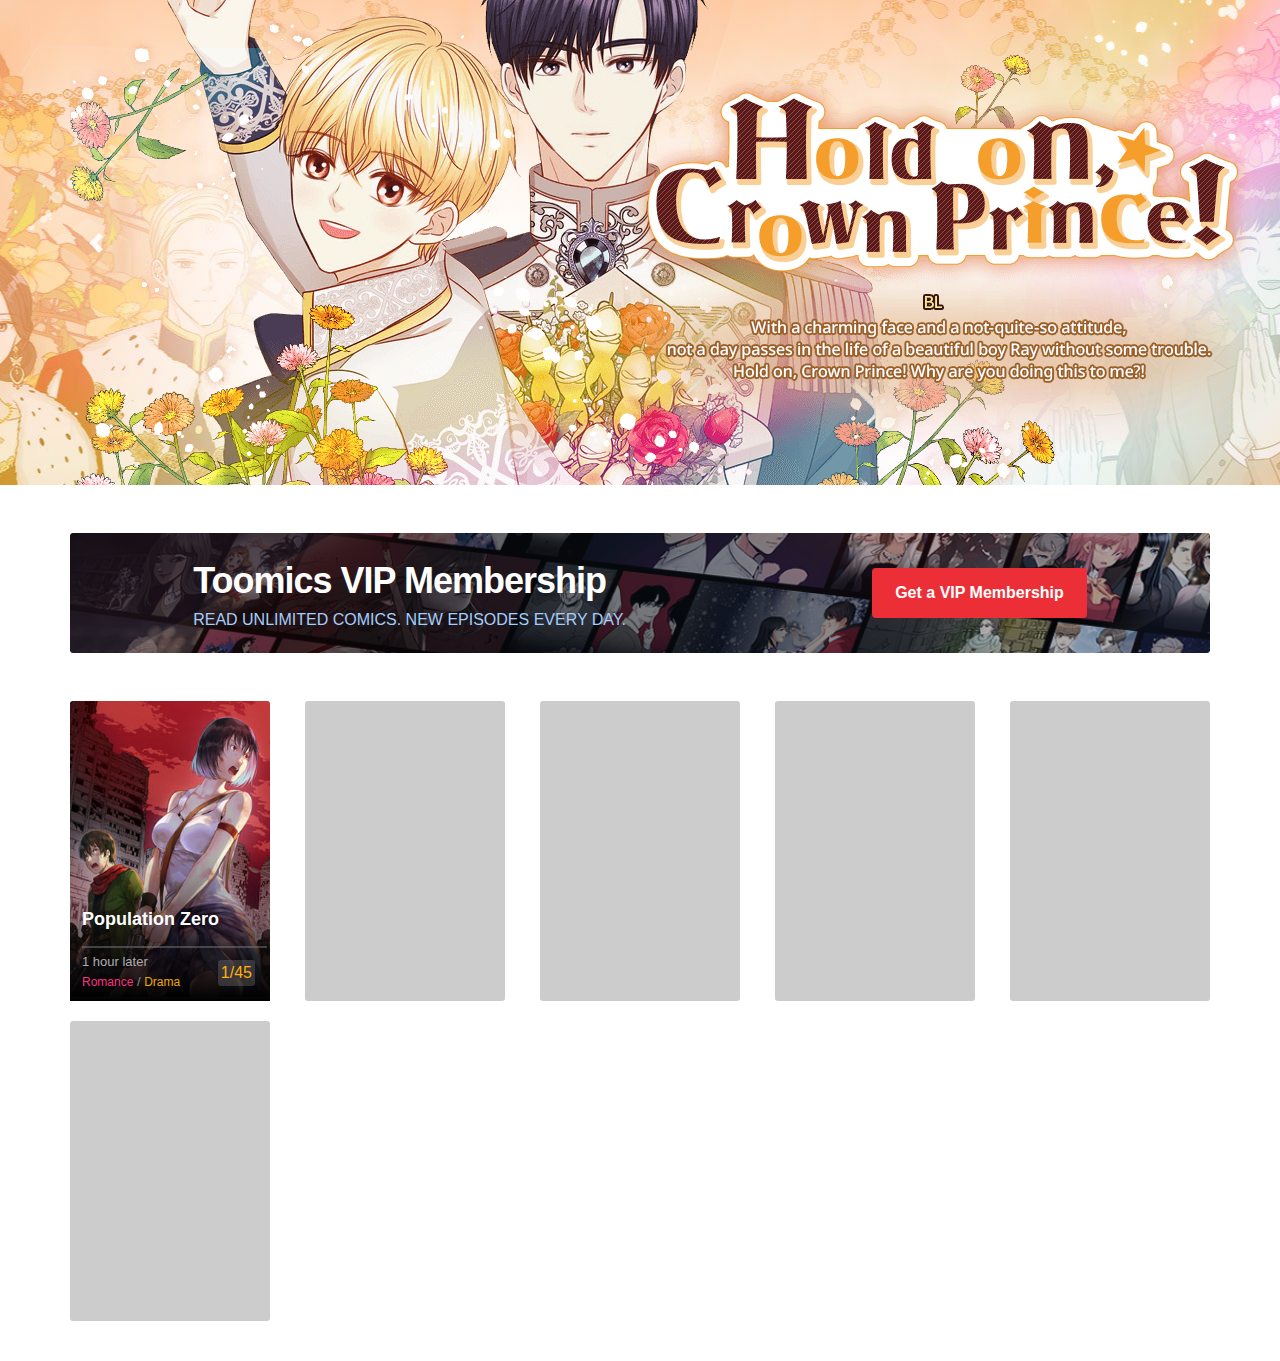
==== home.html @ 5a364c1a "oke" ====
<!DOCTYPE html>
<html lang="en">

<head>
  <meta charset="UTF-8">
  <meta http-equiv="X-UA-Compatible" content="IE=edge">
  <meta name="viewport" content="width=device-width, initial-scale=1.0">
  <link rel="stylesheet" href="https://cdn.jsdelivr.net/npm/bootstrap@4.0.0/dist/css/bootstrap.min.css"
    integrity="sha384-Gn5384xqQ1aoWXA+058RXPxPg6fy4IWvTNh0E263XmFcJlSAwiGgFAW/dAiS6JXm" crossorigin="anonymous">
  <script src="https://code.jquery.com/jquery-3.2.1.slim.min.js"
    integrity="sha384-KJ3o2DKtIkvYIK3UENzmM7KCkRr/rE9/Qpg6aAZGJwFDMVNA/GpGFF93hXpG5KkN"
    crossorigin="anonymous"></script>
  <script src="https://cdn.jsdelivr.net/npm/popper.js@1.12.9/dist/umd/popper.min.js"
    integrity="sha384-ApNbgh9B+Y1QKtv3Rn7W3mgPxhU9K/ScQsAP7hUibX39j7fakFPskvXusvfa0b4Q"
    crossorigin="anonymous"></script>
  <script src="https://cdn.jsdelivr.net/npm/bootstrap@4.0.0/dist/js/bootstrap.min.js"
    integrity="sha384-JZR6Spejh4U02d8jOt6vLEHfe/JQGiRRSQQxSfFWpi1MquVdAyjUar5+76PVCmYl"
    crossorigin="anonymous"></script>

  <link rel="stylesheet" href="./css/banner/style.css">
  <link rel="stylesheet" href="./css/banner/responsive.css">
  <title>Document</title>
  <style>
    *{ 
      box-sizing: border-box;
    }
    p {
      margin-bottom: 0;
    }

    ul {
      list-style-type: none;
      padding-left: 0;
    }
  </style>
</head>

<body>
  <div id="banner-pc">
    <div id="carouselExampleControls" class="carousel slide" data-ride="carousel">
      <div class="carousel-inner">
        <div class="carousel-item active">
          <div class="wrapper-banner" style="background-image: url(/assets/background_image.jpg);">
            <div class="container">
              <div class="row">
                <img class="image_banner" src="/assets/image_banner.png" alt="">
              </div>
            </div>
          </div>
        </div>
        <div class="carousel-item">
          <div class="wrapper-banner" style="background-image: url(/assets/background_image_2.jpg);">
            <div class="container">
              <div class="row">
                <img class="image_banner" src="/assets/image_banner.png" alt="">
              </div>
            </div>
          </div>
        </div>
        <div class="carousel-item">
          <div class="wrapper-banner" style="background-image: url(/assets/background_image.jpg);">
            <div class="container">
              <div class="row">
                <img class="image_banner" src="/assets/image_banner_@.png" alt="">
              </div>
            </div>
          </div>
        </div>
      </div>
      <a class="carousel-control-prev" href="#carouselExampleControls" role="button" data-slide="prev">
        <span class="carousel-control-prev-icon" aria-hidden="true"></span>
        <span class="sr-only">Previous</span>
      </a>
      <a class="carousel-control-next" href="#carouselExampleControls" role="button" data-slide="next">
        <span class="carousel-control-next-icon" aria-hidden="true"></span>
        <span class="sr-only">Next</span>
      </a>
    </div>
  </div>


  <div class="container">
    <div class="row">
      <div id="register-membership" class="mt-5" style="background-image: url(/assets/vipbanner.png)">
        <a href="">
          <div class="d-flex flex-column justify-content-center">
            <p class="register-membership_title">Toomics VIP Membership</p>
            <p class="register-membership_description">READ UNLIMITED COMICS. NEW EPISODES EVERY DAY.</p>
          </div>
          <p class="vip_btn">Get a VIP Membership</p>
        </a>
      </div>

      <ul id="recently-read" class="w-100 mt-5">
        <li class="recently-read_item">
          <div class="wrapper_thumbnail">
            <img src="/assets/thumbai.jpg" alt="">
          </div>
          <div class="recently-read_item_overlay"></div>
          <div class="wrapper-text">
            <p class="title">Population Zero</p>
            <span class="line"></span>
            <span class="history">1 hour later</span>
            <p class="etc">
              <span class="type02">Romance</span>
              /
              <span class="type01">Drama</span>
            </p>
            <div>
              <span class="section_remai remai_read">1/45</span>
            </div>
          </div>
        </li>
        <li class="recently-read_item">
        </li>
        <li class="recently-read_item">
        </li>
        <li class="recently-read_item">
        </li>
        <li class="recently-read_item">
        </li>
        <li class="recently-read_item">
        </li>
      </ul>

    </div>
  </div>
</body>

</html>
---- css/banner/style.css ----
#banner-pc {
}

.wrapper-banner {
  position: relative;
  height: 485px;
  width: auto;
  background-position: center;
  background-size: cover;
  background-repeat: no-repeat;
}

.image_banner {
  height: 100%;
  position: absolute;
  bottom: 0;
}

#register-membership {
  width: 100%;
  background-position: center;
  background-size: cover;
  background-repeat: no-repeat;
  border-radius: 3px;
}

#register-membership a {
  text-decoration: none;
  display: flex;
  justify-content: space-around;
  align-items: center;
  height: 120px;
  width: 100%;
}

.register-membership_title {
  color: #fff;
  font-size: 36px;
  font-weight: bold;
  display: block;
  letter-spacing: -1px;
}

.register-membership_description {
  color: #a3cefb;
  font-size: 16px;
  display: block;
}

#register-membership a .vip_btn {
  background: #ec2f36;
  color: #fff;
  padding: 10px 23px;
  font-size: 16px;
  font-weight: bold;
  border-radius: 4px;
  height: 50px;
  outline: none;
  padding-top: 13px;
}

#recently-read {
  display: flex;
  justify-content: space-between;
  flex-wrap: wrap;
  margin-bottom: 20px;
}

.recently-read_item {
  width: 200px;
  height: 300px;
  border-radius: 3px;
  background: #ccc;
  cursor: pointer; 
  background-position: center;
  background-repeat: no-repeat;
  background-size: cover;

  margin-bottom: 20px;
  position: relative;
}


.recently-read_item:hover {
  border: 1px solid rgb(238, 45, 47);
  box-shadow: -1px 5px 15px -5px rgb(0 0 0 / 80%);
  transition: all 0.3s ease-in-out;
}
.recently-read_item:hover .wrapper_thumbnail img  {
  
}

.wrapper_thumbnail img {
  height: 100%;
  width: 100%;
  transition: all 0.3s ease;
  border-radius: 3px;
  transform-origin: 100% 100%;
}

.recently-read_item_overlay {
  position: absolute;
  left: 0;
  bottom: 0;
  z-index: 0;
  width: 100%;
  height: 50%;
  background-image: linear-gradient(
    to bottom,
    transparent,
    rgba(0, 0, 0, 0.84) 85%,
    #000
  );
  padding: 64px 15px 0 15px;
}

.recently-read_item .wrapper-text {
  padding: 0 12px;
  z-index: 100;
}

.recently-read_item .title {
  padding: 0px 0 8px 0;
  width: 170px;
  position: absolute;
  bottom: 62px;
  overflow: hidden;
  text-overflow: ellipsis;
  display: -webkit-box;
  -webkit-line-clamp: 2;
  -webkit-box-orient: vertical;
  word-wrap: break-word;
  line-height: 1.3em;
  max-height: 2.7em;
  color: white;
  font-weight: 700;
  font-size: 18px;
}

.recently-read_item .history {
  font-size: 13px;
  color: #adadad;
  position: absolute;
  bottom: 30px;
  text-overflow: ellipsis;
  overflow: hidden;
  white-space: nowrap;
  padding-top: 4px;
  width: 185px;
  padding-right: 18px;
  border-top: 2px solid rgba(121, 121, 121, 0.5);
}


.recently-read_item .etc {
  font-size: 13px;
  position: absolute;
  bottom: 10px;
  text-overflow: ellipsis;
  overflow: hidden;
  white-space: nowrap;
  width: 70%;
  color: #888888;
}


.recently-read_item .etc .type01 {
  color: #eea800 !important;
  padding: 0 0 0 0;
  display: inline-block;
  font-size: 12px;
}


.recently-read_item .etc .type02 {
  color: #fd337f !important;
  padding: 0 0 0 0;
  display: inline-block;
  font-size: 12px;
}

.recently-read_item .section_remai {
  padding: 1px 3px;
  background: rgba(162, 162, 162, 0.26);
  color: #08ff08;
  float: right;
  border-radius: 3px;
  position: absolute;
  right: 15px;
  bottom: 15px;
  z-index: 1;
  min-width: 21px;
  text-align: center;
}

.section_remai {
  color: #ffb108 !important;
}
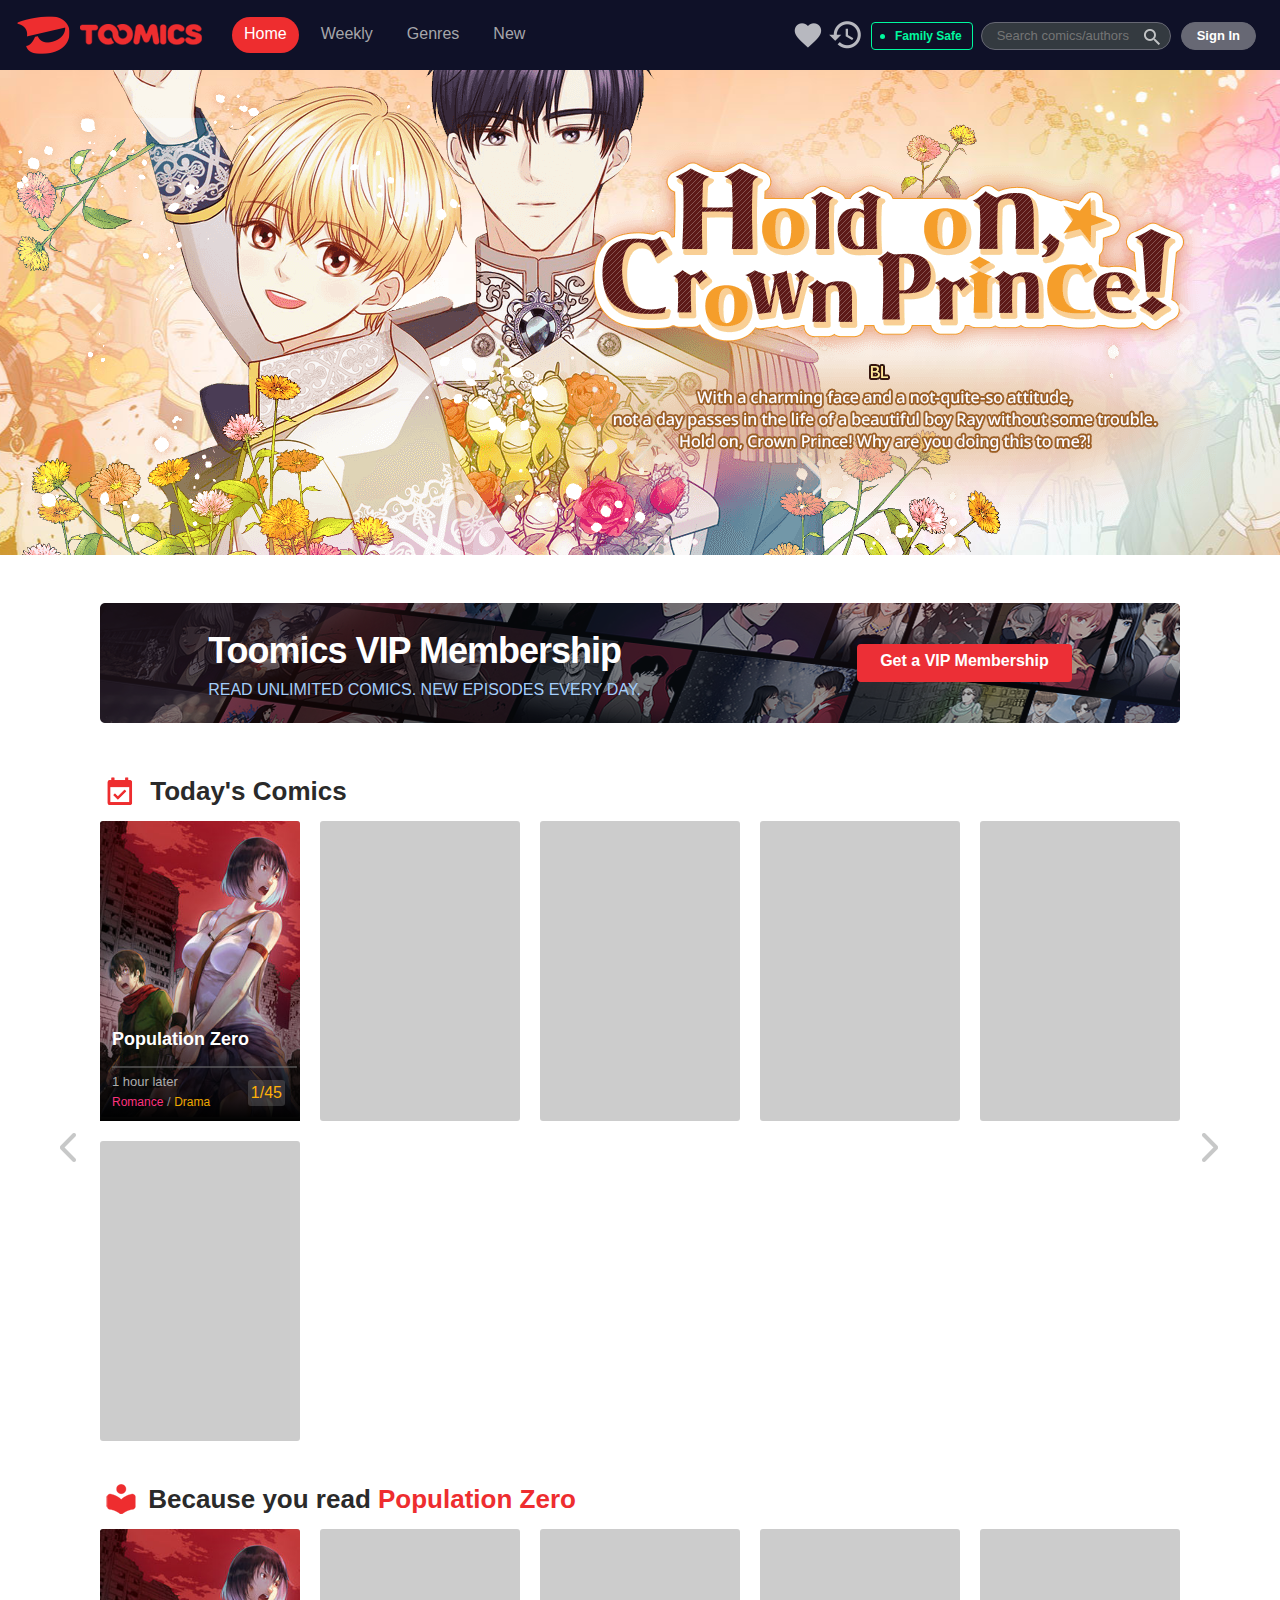
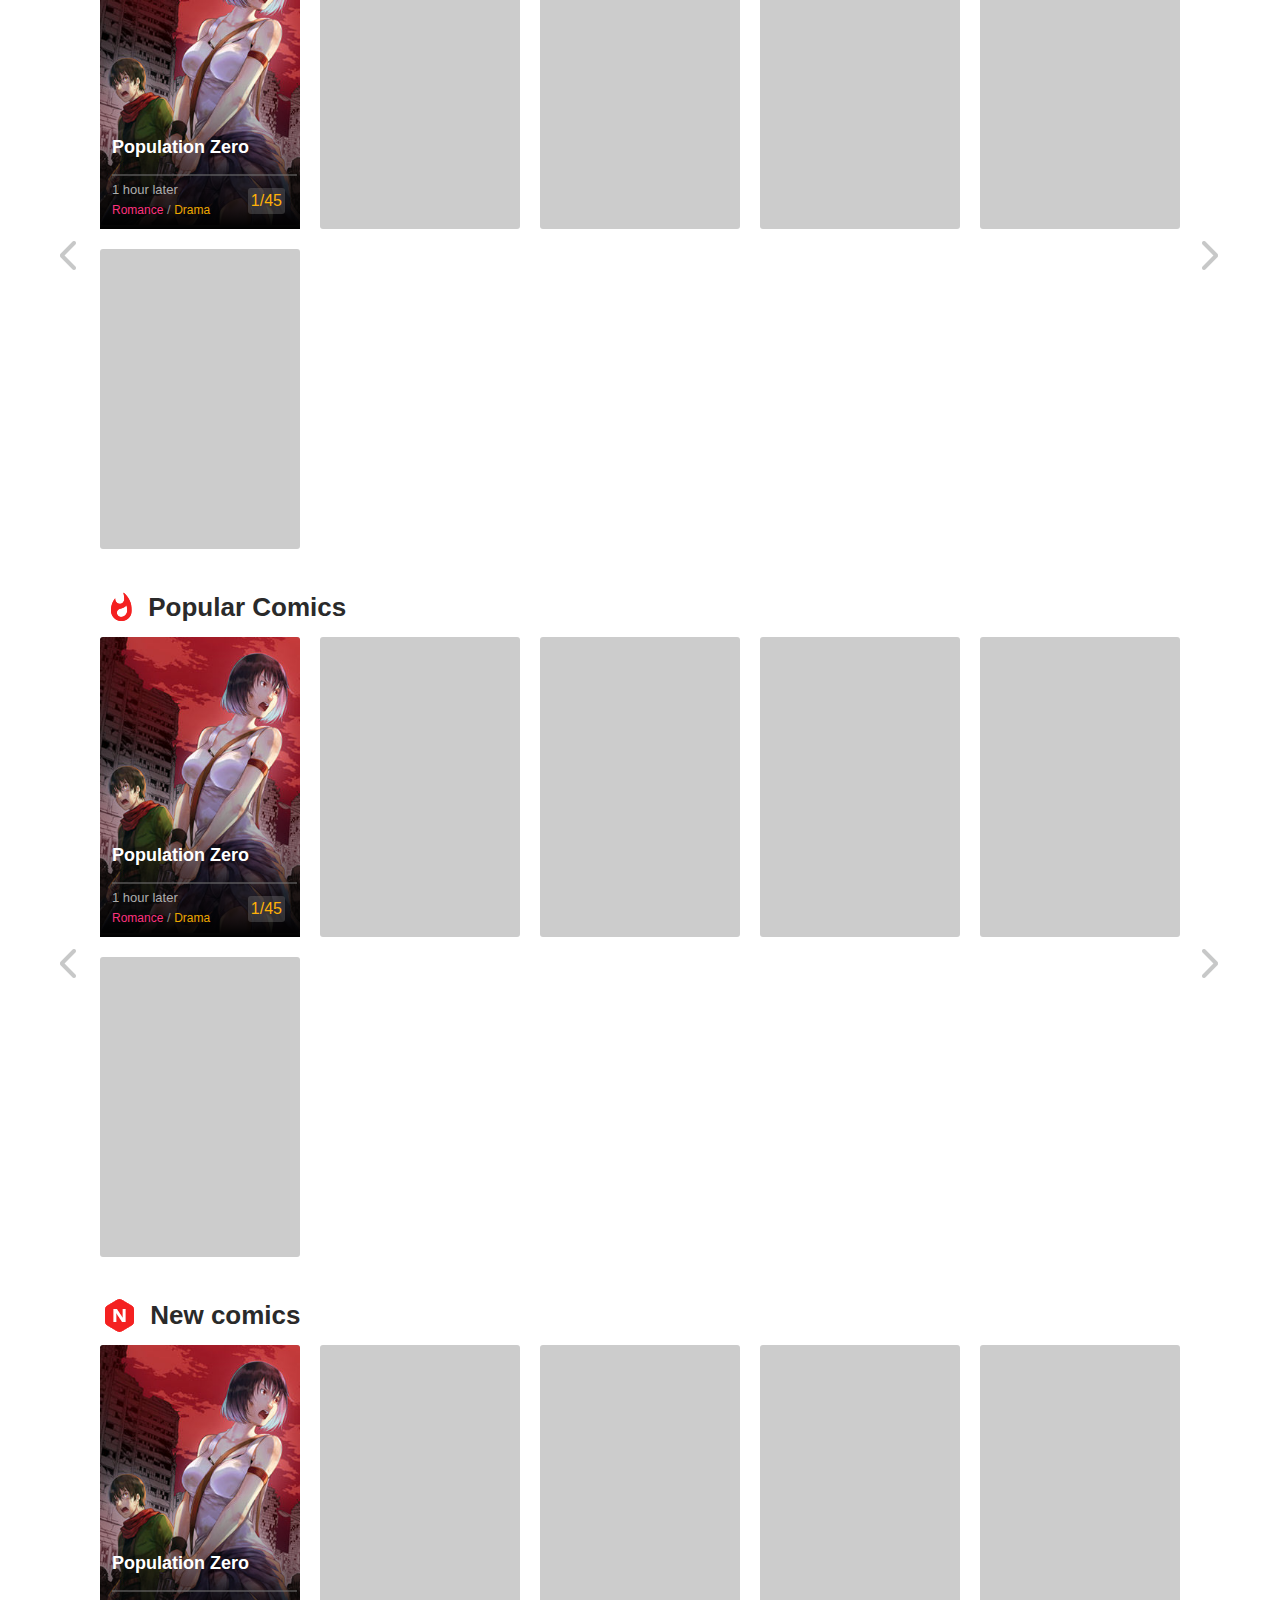
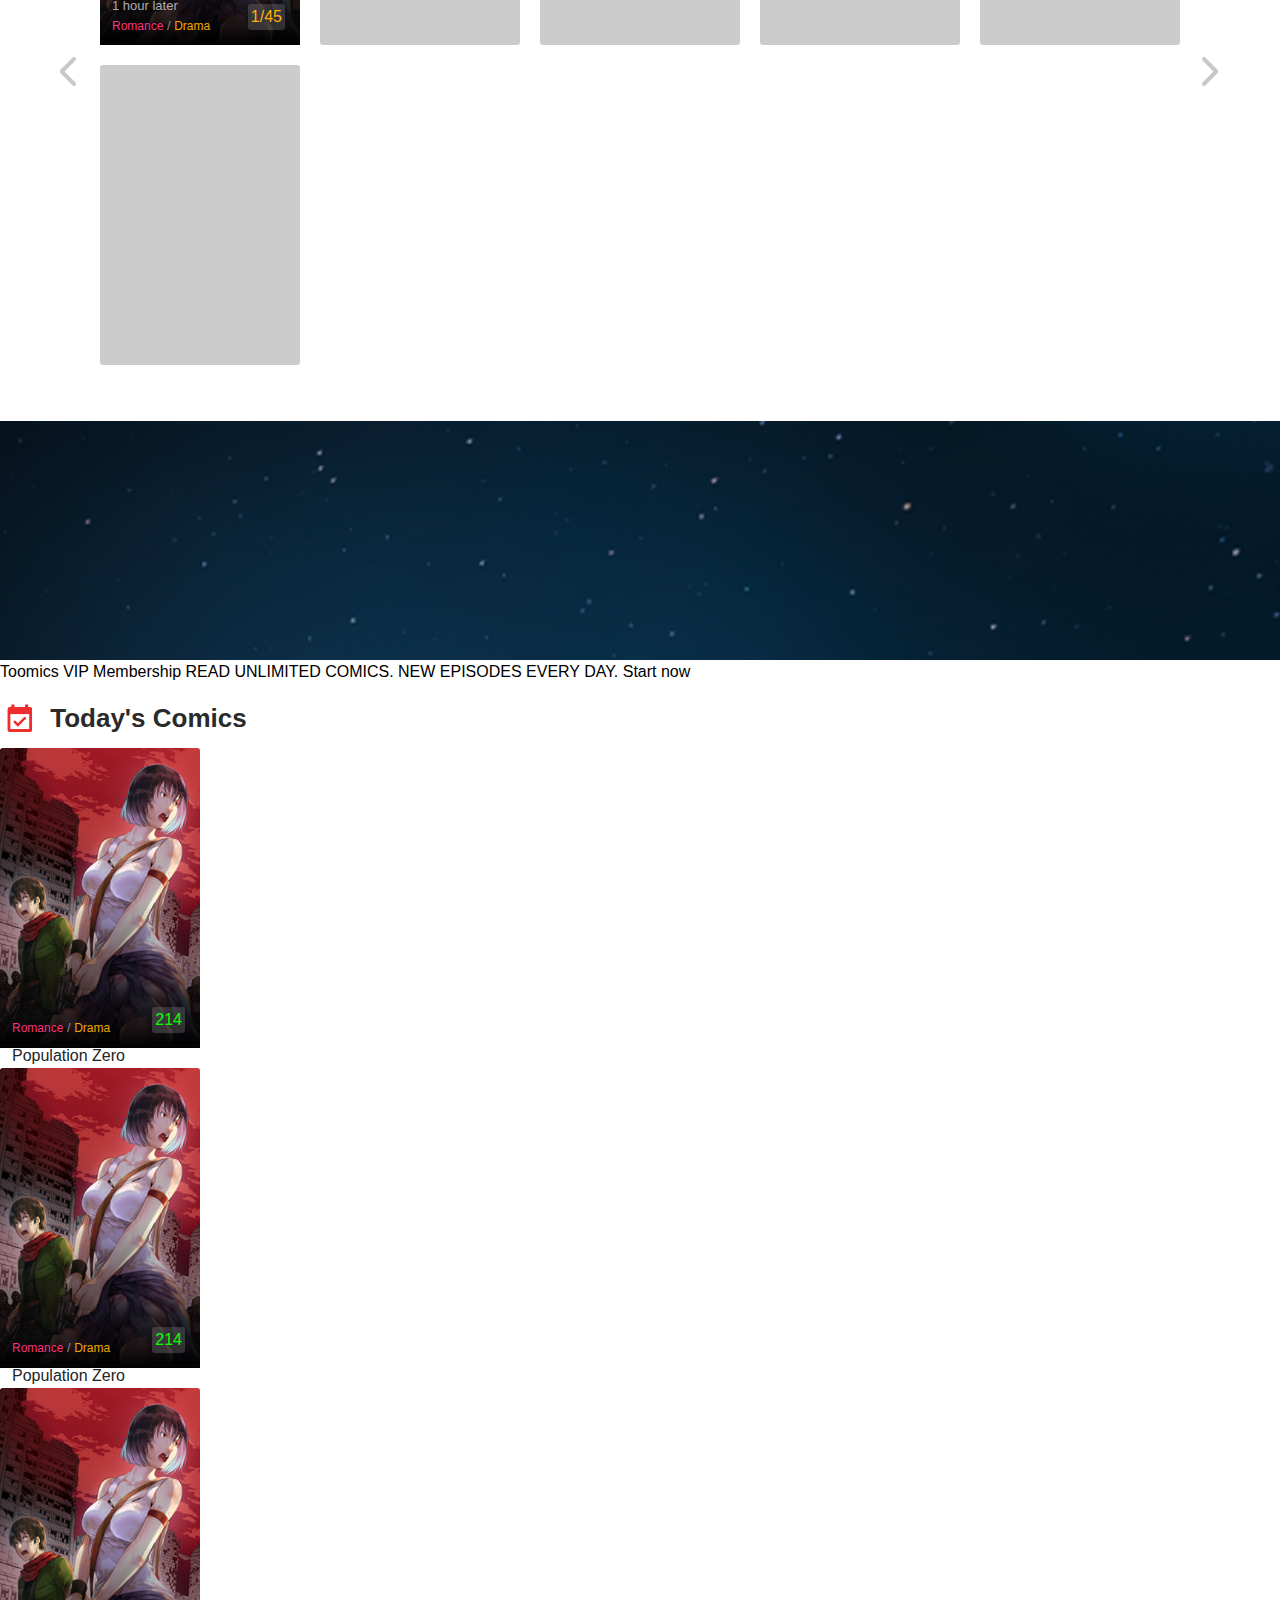
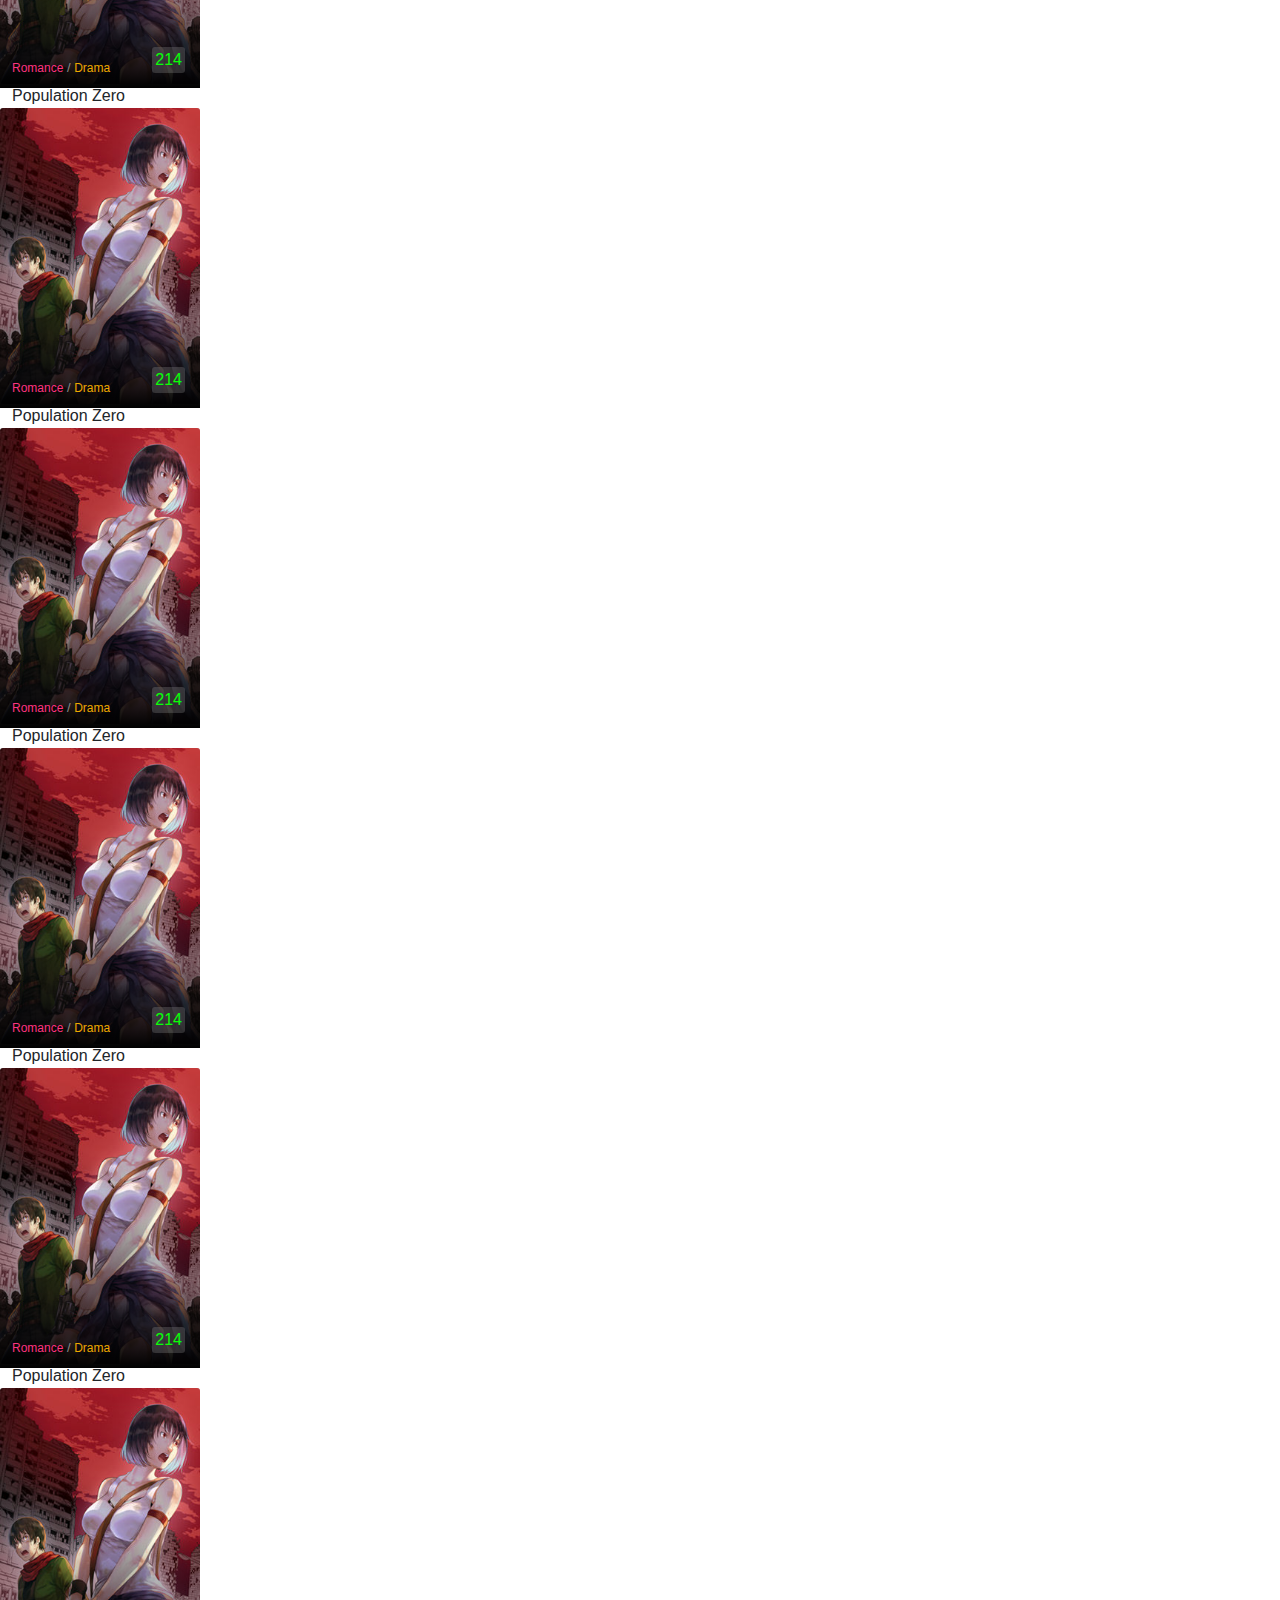
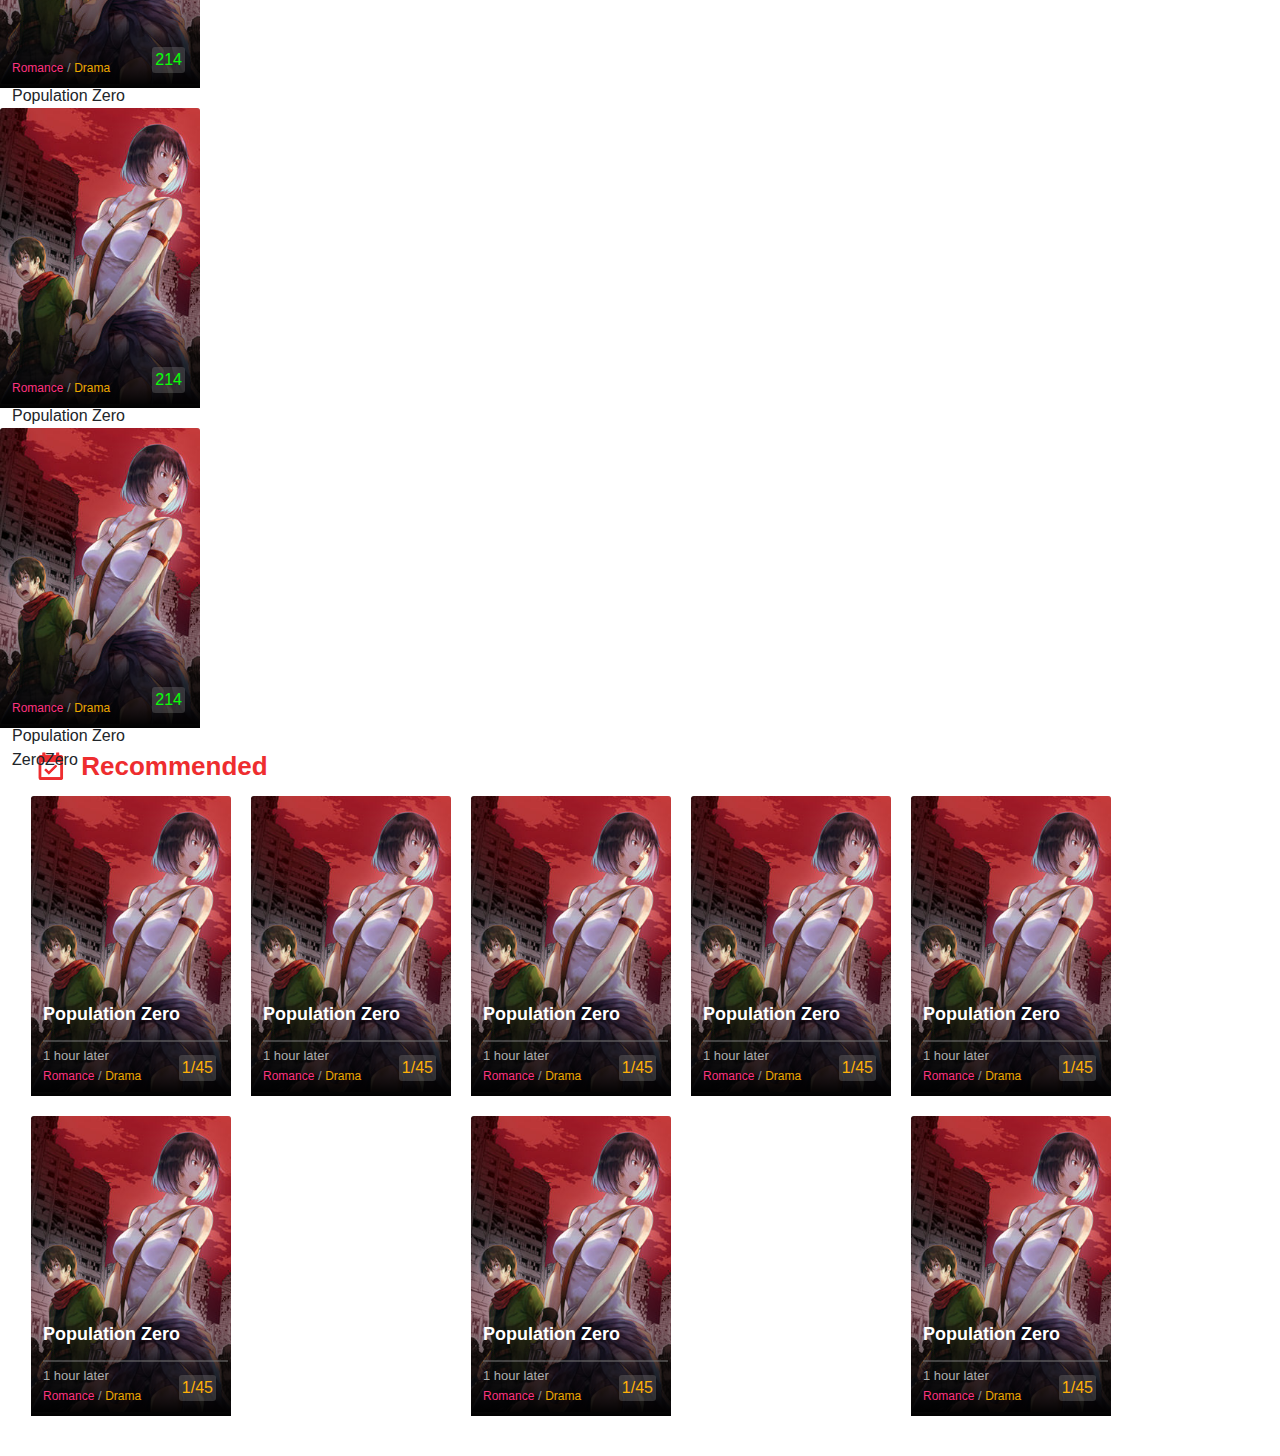
==== commit dd51d8e6: "oke" ====
--- a/home.html
+++ b/home.html
@@ -1,130 +1,695 @@
-<!DOCTYPE html>
-<html lang="en">
-
-<head>
-  <meta charset="UTF-8">
-  <meta http-equiv="X-UA-Compatible" content="IE=edge">
-  <meta name="viewport" content="width=device-width, initial-scale=1.0">
-  <link rel="stylesheet" href="https://cdn.jsdelivr.net/npm/bootstrap@4.0.0/dist/css/bootstrap.min.css"
-    integrity="sha384-Gn5384xqQ1aoWXA+058RXPxPg6fy4IWvTNh0E263XmFcJlSAwiGgFAW/dAiS6JXm" crossorigin="anonymous">
-  <script src="https://code.jquery.com/jquery-3.2.1.slim.min.js"
-    integrity="sha384-KJ3o2DKtIkvYIK3UENzmM7KCkRr/rE9/Qpg6aAZGJwFDMVNA/GpGFF93hXpG5KkN"
-    crossorigin="anonymous"></script>
-  <script src="https://cdn.jsdelivr.net/npm/popper.js@1.12.9/dist/umd/popper.min.js"
-    integrity="sha384-ApNbgh9B+Y1QKtv3Rn7W3mgPxhU9K/ScQsAP7hUibX39j7fakFPskvXusvfa0b4Q"
-    crossorigin="anonymous"></script>
-  <script src="https://cdn.jsdelivr.net/npm/bootstrap@4.0.0/dist/js/bootstrap.min.js"
-    integrity="sha384-JZR6Spejh4U02d8jOt6vLEHfe/JQGiRRSQQxSfFWpi1MquVdAyjUar5+76PVCmYl"
-    crossorigin="anonymous"></script>
-
-  <link rel="stylesheet" href="./css/banner/style.css">
-  <link rel="stylesheet" href="./css/banner/responsive.css">
-  <title>Document</title>
-  <style>
-    *{ 
-      box-sizing: border-box;
-    }
-    p {
-      margin-bottom: 0;
-    }
-
-    ul {
-      list-style-type: none;
-      padding-left: 0;
-    }
-  </style>
-</head>
-
-<body>
-  <div id="banner-pc">
-    <div id="carouselExampleControls" class="carousel slide" data-ride="carousel">
-      <div class="carousel-inner">
-        <div class="carousel-item active">
-          <div class="wrapper-banner" style="background-image: url(/assets/background_image.jpg);">
-            <div class="container">
-              <div class="row">
-                <img class="image_banner" src="/assets/image_banner.png" alt="">
-              </div>
-            </div>
-          </div>
-        </div>
-        <div class="carousel-item">
-          <div class="wrapper-banner" style="background-image: url(/assets/background_image_2.jpg);">
-            <div class="container">
-              <div class="row">
-                <img class="image_banner" src="/assets/image_banner.png" alt="">
-              </div>
-            </div>
-          </div>
-        </div>
-        <div class="carousel-item">
-          <div class="wrapper-banner" style="background-image: url(/assets/background_image.jpg);">
-            <div class="container">
-              <div class="row">
-                <img class="image_banner" src="/assets/image_banner_@.png" alt="">
-              </div>
-            </div>
-          </div>
-        </div>
-      </div>
-      <a class="carousel-control-prev" href="#carouselExampleControls" role="button" data-slide="prev">
-        <span class="carousel-control-prev-icon" aria-hidden="true"></span>
-        <span class="sr-only">Previous</span>
-      </a>
-      <a class="carousel-control-next" href="#carouselExampleControls" role="button" data-slide="next">
-        <span class="carousel-control-next-icon" aria-hidden="true"></span>
-        <span class="sr-only">Next</span>
-      </a>
-    </div>
-  </div>
-
-
-  <div class="container">
-    <div class="row">
-      <div id="register-membership" class="mt-5" style="background-image: url(/assets/vipbanner.png)">
-        <a href="">
-          <div class="d-flex flex-column justify-content-center">
-            <p class="register-membership_title">Toomics VIP Membership</p>
-            <p class="register-membership_description">READ UNLIMITED COMICS. NEW EPISODES EVERY DAY.</p>
-          </div>
-          <p class="vip_btn">Get a VIP Membership</p>
-        </a>
-      </div>
-
-      <ul id="recently-read" class="w-100 mt-5">
-        <li class="recently-read_item">
-          <div class="wrapper_thumbnail">
-            <img src="/assets/thumbai.jpg" alt="">
-          </div>
-          <div class="recently-read_item_overlay"></div>
-          <div class="wrapper-text">
-            <p class="title">Population Zero</p>
-            <span class="line"></span>
-            <span class="history">1 hour later</span>
-            <p class="etc">
-              <span class="type02">Romance</span>
-              /
-              <span class="type01">Drama</span>
-            </p>
-            <div>
-              <span class="section_remai remai_read">1/45</span>
-            </div>
-          </div>
-        </li>
-        <li class="recently-read_item">
-        </li>
-        <li class="recently-read_item">
-        </li>
-        <li class="recently-read_item">
-        </li>
-        <li class="recently-read_item">
-        </li>
-        <li class="recently-read_item">
-        </li>
-      </ul>
-
-    </div>
-  </div>
-</body>
-
+<!DOCTYPE html>
+<html lang="en">
+
+<head>
+  <meta charset="UTF-8">
+  <meta http-equiv="X-UA-Compatible" content="IE=edge">
+  <meta name="viewport" content="width=device-width, initial-scale=1.0">
+  <link rel="stylesheet" href="https://cdn.jsdelivr.net/npm/bootstrap@4.0.0/dist/css/bootstrap.min.css"
+    integrity="sha384-Gn5384xqQ1aoWXA+058RXPxPg6fy4IWvTNh0E263XmFcJlSAwiGgFAW/dAiS6JXm" crossorigin="anonymous">
+  <script src="https://code.jquery.com/jquery-3.2.1.slim.min.js"
+    integrity="sha384-KJ3o2DKtIkvYIK3UENzmM7KCkRr/rE9/Qpg6aAZGJwFDMVNA/GpGFF93hXpG5KkN"
+    crossorigin="anonymous"></script>
+  <script src="https://cdn.jsdelivr.net/npm/popper.js@1.12.9/dist/umd/popper.min.js"
+    integrity="sha384-ApNbgh9B+Y1QKtv3Rn7W3mgPxhU9K/ScQsAP7hUibX39j7fakFPskvXusvfa0b4Q"
+    crossorigin="anonymous"></script>
+  <script src="https://cdn.jsdelivr.net/npm/bootstrap@4.0.0/dist/js/bootstrap.min.js"
+    integrity="sha384-JZR6Spejh4U02d8jOt6vLEHfe/JQGiRRSQQxSfFWpi1MquVdAyjUar5+76PVCmYl"
+    crossorigin="anonymous"></script>
+  <link rel="stylesheet" href="./css/header/style.css">
+  <link rel="stylesheet" href="./css/header/responsive.css">
+  <link rel="stylesheet" href="./css/common.css">
+  <link rel="stylesheet" href="./css/home/style.css">
+  <link rel="stylesheet" href="./css/home/responsive.css">
+  <title>Document</title>
+
+</head>
+
+<body>
+  <header id="header" class="align-items-center">
+
+    <div class="container">
+      <div class="row">
+        <div class="w-100 d-flex justify-content-between align-items-center">
+          <div class="d-flex align-items-center">
+            <div class="mr-4"><img src="/assets/header/logo.png" alt=""></div>
+            <ul class="d-flex list-unstyled list-menu">
+              <li class="active">Home</li>
+              <li><a href="#">Weekly</a></li>
+              <li><a href="#">Genres</a></li>
+              <li><a href="#">New</a></li>
+            </ul>
+          </div>
+          <div class="d-flex align-items-center right">
+            <img src="/assets/header/favorities.png" class="mr-1" alt="">
+            <img src="/assets/header/clock.png" alt="" class="mr-2">
+            <div class="mr-2 family-safe">
+              <p class="point-family-safe"></p>
+              <p>Family Safe</p>
+            </div>
+            <div class="wrapper-input-search">
+              <input class="input-search bg-dark" type="text" placeholder="Search comics/authors">
+              <img class="search-icon" src="/assets/header/ico_search.png" alt="">
+            </div>
+            <button class="login">Sign In</button>
+          </div>
+        </div>
+      </div>
+    </div>
+
+  </header>
+  <header id="header-mobile" class="bg-dark align-items-center">
+
+    <div class="w-100">
+      <div class="d-flex justify-content-between align-items-center p-2">
+        <img src="/assets/header/menu.png" class="menu-icon" alt="">
+        <img src="/assets/header/logo-mobile.png" class="logo-mobile" alt="">
+        <img src="/assets/header/ico_search.png" alt="" class="search-icon">
+      </div>
+      <div></div>
+    </div>
+    <div class="overlay-login"></div>
+
+  </header>
+
+  <div id="banner-pc">
+    <div id="carouselExampleControls" class="carousel slide" data-ride="carousel">
+      <div class="carousel-inner">
+        <div class="carousel-item active">
+          <div class="wrapper-banner" style="background-image: url(/assets/background_image.jpg);">
+            <div class="container">
+              <div class="row">
+                <img class="image_banner" src="/assets/image_banner.png" alt="">
+              </div>
+            </div>
+          </div>
+        </div>
+        <div class="carousel-item">
+          <div class="wrapper-banner" style="background-image: url(/assets/background_image_2.jpg);">
+            <div class="container">
+              <div class="row">
+                <img class="image_banner" src="/assets/image_banner.png" alt="">
+              </div>
+            </div>
+          </div>
+        </div>
+        <div class="carousel-item">
+          <div class="wrapper-banner" style="background-image: url(/assets/background_image.jpg);">
+            <div class="container">
+              <div class="row">
+                <img class="image_banner" src="/assets/image_banner_@.png" alt="">
+              </div>
+            </div>
+          </div>
+        </div>
+      </div>
+      <a class="carousel-control-prev" href="#carouselExampleControls" role="button" data-slide="prev">
+        <span class="carousel-control-prev-icon" aria-hidden="true"></span>
+        <span class="sr-only">Previous</span>
+      </a>
+      <a class="carousel-control-next" href="#carouselExampleControls" role="button" data-slide="next">
+        <span class="carousel-control-next-icon" aria-hidden="true"></span>
+        <span class="sr-only">Next</span>
+      </a>
+    </div>
+  </div>
+
+  <!-- <div id="banner-mobile">
+    <div id="carouselExampleControls" class="carousel slide" data-ride="carousel">
+      <div class="carousel-inner">
+        <div class="carousel-item active">
+          <div class="wrapper-banner">
+            <a href="">
+              <img class="image_banner" src="/assets/image_banner.png" alt="">
+            </a>
+          </div>
+        </div>
+      </div>
+      <a class="carousel-control-prev" href="#carouselExampleControls" role="button" data-slide="prev">
+        <span class="carousel-control-prev-icon" aria-hidden="true"></span>
+        <span class="sr-only">Previous</span>
+      </a>
+      <a class="carousel-control-next" href="#carouselExampleControls" role="button" data-slide="next">
+        <span class="carousel-control-next-icon" aria-hidden="true"></span>
+        <span class="sr-only">Next</span>
+      </a>
+    </div>
+  </div> -->
+
+
+  <div id="main_content-pc">
+
+    <div class="container">
+      <div class="row">
+        <div id="register-membership" class="mt-5" style="background-image: url(/assets/vipbanner.png)">
+          <a href="">
+            <div class="d-flex flex-column justify-content-center">
+              <p class="register-membership_title">Toomics VIP Membership</p>
+              <p class="register-membership_description">READ UNLIMITED COMICS. NEW EPISODES EVERY DAY.</p>
+            </div>
+            <p class="vip_btn">Get a VIP Membership</p>
+          </a>
+        </div>
+
+        <div class="each_section_main section_today">
+
+          <h3 class="category-title">
+            <span class="ico"></span>
+            Today's Comics
+          </h3>
+
+          <div class="today-comic">
+            <p class="left_btn slick-arrow" style="display: block;"><span class="ico_left">left</span></p>
+            <ul class="recently-read" class="w-100 mt-1">
+              <li class="recently-read_item">
+                <div class="wrapper_thumbnail">
+                  <img src="/assets/thumbai.jpg" alt="">
+                </div>
+                <div class="recently-read_item_overlay"></div>
+                <div class="wrapper-text">
+                  <p class="title">Population Zero</p>
+                  <span class="line"></span>
+                  <span class="history">1 hour later</span>
+                  <p class="etc">
+                    <span class="type02">Romance</span>
+                    /
+                    <span class="type01">Drama</span>
+                  </p>
+                  <div>
+                    <span class="section_remai remai_read">1/45</span>
+                  </div>
+                </div>
+              </li>
+              <li class="recently-read_item">
+              </li>
+              <li class="recently-read_item">
+              </li>
+              <li class="recently-read_item">
+              </li>
+              <li class="recently-read_item">
+              </li>
+              <li class="recently-read_item">
+              </li>
+            </ul>
+            <p class="right_btn slick-arrow" style="display: block;"><span class="ico_right">right</span></p>
+          </div>
+        </div>
+
+        <div class="each_section_main section_because">
+          <h3 class="category-title">
+            <span class="ico"></span>
+            Because you read <mark>Population Zero</mark>
+          </h3>
+
+          <div class="today-comic">
+            <p class="left_btn slick-arrow" style="display: block;"><span class="ico_left">left</span></p>
+            <ul class="recently-read" class="w-100 mt-1">
+              <li class="recently-read_item">
+                <div class="wrapper_thumbnail">
+                  <img src="/assets/thumbai.jpg" alt="">
+                </div>
+                <div class="recently-read_item_overlay"></div>
+                <div class="wrapper-text">
+                  <p class="title">Population Zero</p>
+                  <span class="line"></span>
+                  <span class="history">1 hour later</span>
+                  <p class="etc">
+                    <span class="type02">Romance</span>
+                    /
+                    <span class="type01">Drama</span>
+                  </p>
+                  <div>
+                    <span class="section_remai remai_read">1/45</span>
+                  </div>
+                </div>
+              </li>
+              <li class="recently-read_item">
+              </li>
+              <li class="recently-read_item">
+              </li>
+              <li class="recently-read_item">
+              </li>
+              <li class="recently-read_item">
+              </li>
+              <li class="recently-read_item">
+              </li>
+            </ul>
+            <p class="right_btn slick-arrow" style="display: block;"><span class="ico_right">right</span></p>
+          </div>
+        </div>
+
+        <div class="each_section_main section_popular">
+
+          <h3 class="category-title">
+            <span class="ico"></span>
+            Popular Comics
+          </h3>
+
+          <div class="today-comic">
+            <p class="left_btn slick-arrow" style="display: block;"><span class="ico_left">left</span></p>
+            <ul class="recently-read" class="w-100 mt-1">
+              <li class="recently-read_item">
+                <div class="wrapper_thumbnail">
+                  <img src="/assets/thumbai.jpg" alt="">
+                </div>
+                <div class="recently-read_item_overlay"></div>
+                <div class="wrapper-text">
+                  <p class="title">Population Zero</p>
+                  <span class="line"></span>
+                  <span class="history">1 hour later</span>
+                  <p class="etc">
+                    <span class="type02">Romance</span>
+                    /
+                    <span class="type01">Drama</span>
+                  </p>
+                  <div>
+                    <span class="section_remai remai_read">1/45</span>
+                  </div>
+                </div>
+              </li>
+              <li class="recently-read_item">
+              </li>
+              <li class="recently-read_item">
+              </li>
+              <li class="recently-read_item">
+              </li>
+              <li class="recently-read_item">
+              </li>
+              <li class="recently-read_item">
+              </li>
+            </ul>
+            <p class="right_btn slick-arrow" style="display: block;"><span class="ico_right">right</span></p>
+          </div>
+        </div>
+
+        <div class="each_section_main section_new_comic">
+
+          <h3 class="category-title">
+            <span class="ico"></span>
+            New comics
+          </h3>
+
+          <div class="today-comic">
+            <p class="left_btn slick-arrow" style="display: block;"><span class="ico_left">left</span></p>
+            <ul class="recently-read" class="w-100 mt-1">
+              <li class="recently-read_item">
+                <div class="wrapper_thumbnail">
+                  <img src="/assets/thumbai.jpg" alt="">
+                </div>
+                <div class="recently-read_item_overlay"></div>
+                <div class="wrapper-text">
+                  <p class="title">Population Zero</p>
+                  <span class="line"></span>
+                  <span class="history">1 hour later</span>
+                  <p class="etc">
+                    <span class="type02">Romance</span>
+                    /
+                    <span class="type01">Drama</span>
+                  </p>
+                  <div>
+                    <span class="section_remai remai_read">1/45</span>
+                  </div>
+                </div>
+              </li>
+              <li class="recently-read_item">
+              </li>
+              <li class="recently-read_item">
+              </li>
+              <li class="recently-read_item">
+              </li>
+              <li class="recently-read_item">
+              </li>
+              <li class="recently-read_item">
+              </li>
+            </ul>
+            <p class="right_btn slick-arrow" style="display: block;"><span class="ico_right">right</span></p>
+          </div>
+        </div>
+      </div>
+    </div>
+  </div>
+
+  <div id="main_content-mobile" class="pt-3">
+
+    <p class="section_vipbanner mb-3">
+      <a href="/en/mypage/payment">
+          <img src="/assets/home/m_vipbanner.png" alt="" class="w-100">
+          <span class="title_text">Toomics VIP Membership</span>
+          <span class="sub_text">READ UNLIMITED COMICS. NEW EPISODES EVERY DAY.</span>
+          <span class="vip_btn">Start now</span>
+      </a>
+  </p>
+
+    <div class="each_section_main section_today">
+
+      <h3 class="category-title">
+        <span class="ico"></span>
+        Today's Comics
+      </h3>
+
+      <div class="today-comic">
+        <ul class="list-today-comic">
+          <li class="recently-read_item">
+            <div class="wrapper_thumbnail">
+              <img src="/assets/thumbai.jpg" alt="">
+            </div>
+            <div class="recently-read_item_overlay"></div>
+            <div class="wrapper-text">
+              <p class="title_mobile">Population Zero ZeroZero</p>
+              <p class="etc">
+                <span class="type02">Romance</span>
+                /
+                <span class="type01">Drama</span>
+              </p>
+              <div>
+                <span class="section_remai">214</span>
+              </div>
+            </div>
+          </li>
+          <li class="recently-read_item">
+            <div class="wrapper_thumbnail">
+              <img src="/assets/thumbai.jpg" alt="">
+            </div>
+            <div class="recently-read_item_overlay"></div>
+            <div class="wrapper-text">
+              <p class="title_mobile">Population Zero ZeroZero</p>
+              <p class="etc">
+                <span class="type02">Romance</span>
+                /
+                <span class="type01">Drama</span>
+              </p>
+              <div>
+                <span class="section_remai">214</span>
+              </div>
+            </div>
+          </li>
+          <li class="recently-read_item">
+            <div class="wrapper_thumbnail">
+              <img src="/assets/thumbai.jpg" alt="">
+            </div>
+            <div class="recently-read_item_overlay"></div>
+            <div class="wrapper-text">
+              <p class="title_mobile">Population Zero ZeroZero</p>
+              <p class="etc">
+                <span class="type02">Romance</span>
+                /
+                <span class="type01">Drama</span>
+              </p>
+              <div>
+                <span class="section_remai">214</span>
+              </div>
+            </div>
+          </li>
+          <li class="recently-read_item">
+            <div class="wrapper_thumbnail">
+              <img src="/assets/thumbai.jpg" alt="">
+            </div>
+            <div class="recently-read_item_overlay"></div>
+            <div class="wrapper-text">
+              <p class="title_mobile">Population Zero ZeroZero</p>
+              <p class="etc">
+                <span class="type02">Romance</span>
+                /
+                <span class="type01">Drama</span>
+              </p>
+              <div>
+                <span class="section_remai">214</span>
+              </div>
+            </div>
+          </li>
+          <li class="recently-read_item">
+            <div class="wrapper_thumbnail">
+              <img src="/assets/thumbai.jpg" alt="">
+            </div>
+            <div class="recently-read_item_overlay"></div>
+            <div class="wrapper-text">
+              <p class="title_mobile">Population Zero ZeroZero</p>
+              <p class="etc">
+                <span class="type02">Romance</span>
+                /
+                <span class="type01">Drama</span>
+              </p>
+              <div>
+                <span class="section_remai">214</span>
+              </div>
+            </div>
+          </li>
+        </ul>
+        <ul class="list-today-comic">
+          <li class="recently-read_item">
+            <div class="wrapper_thumbnail">
+              <img src="/assets/thumbai.jpg" alt="">
+            </div>
+            <div class="recently-read_item_overlay"></div>
+            <div class="wrapper-text">
+              <p class="title_mobile">Population Zero ZeroZero</p>
+              <p class="etc">
+                <span class="type02">Romance</span>
+                /
+                <span class="type01">Drama</span>
+              </p>
+              <div>
+                <span class="section_remai">214</span>
+              </div>
+            </div>
+          </li>
+          <li class="recently-read_item">
+            <div class="wrapper_thumbnail">
+              <img src="/assets/thumbai.jpg" alt="">
+            </div>
+            <div class="recently-read_item_overlay"></div>
+            <div class="wrapper-text">
+              <p class="title_mobile">Population Zero ZeroZero</p>
+              <p class="etc">
+                <span class="type02">Romance</span>
+                /
+                <span class="type01">Drama</span>
+              </p>
+              <div>
+                <span class="section_remai">214</span>
+              </div>
+            </div>
+          </li>
+          <li class="recently-read_item">
+            <div class="wrapper_thumbnail">
+              <img src="/assets/thumbai.jpg" alt="">
+            </div>
+            <div class="recently-read_item_overlay"></div>
+            <div class="wrapper-text">
+              <p class="title_mobile">Population Zero ZeroZero</p>
+              <p class="etc">
+                <span class="type02">Romance</span>
+                /
+                <span class="type01">Drama</span>
+              </p>
+              <div>
+                <span class="section_remai">214</span>
+              </div>
+            </div>
+          </li>
+          <li class="recently-read_item">
+            <div class="wrapper_thumbnail">
+              <img src="/assets/thumbai.jpg" alt="">
+            </div>
+            <div class="recently-read_item_overlay"></div>
+            <div class="wrapper-text">
+              <p class="title_mobile">Population Zero ZeroZero</p>
+              <p class="etc">
+                <span class="type02">Romance</span>
+                /
+                <span class="type01">Drama</span>
+              </p>
+              <div>
+                <span class="section_remai">214</span>
+              </div>
+            </div>
+          </li>
+          <li class="recently-read_item">
+            <div class="wrapper_thumbnail">
+              <img src="/assets/thumbai.jpg" alt="">
+            </div>
+            <div class="recently-read_item_overlay"></div>
+            <div class="wrapper-text">
+              <p class="title_mobile">Population Zero ZeroZero</p>
+              <p class="etc">
+                <span class="type02">Romance</span>
+                /
+                <span class="type01">Drama</span>
+              </p>
+              <div>
+                <span class="section_remai">214</span>
+              </div>
+            </div>
+          </li>
+        </ul>
+      </div>
+    </div>
+  </div>
+
+
+  <div class="section_recommended_wrap-pc">
+    <div class="container">
+      <h3 class="category-title">
+        <span class="ico"></span>
+        <mark>Recommended</mark>
+      </h3>
+      <ul class="recently-read" class="w-100 mt-1">
+        <li class="recently-read_item">
+          <div class="wrapper_thumbnail">
+            <img src="/assets/thumbai.jpg" alt="">
+          </div>
+          <div class="recently-read_item_overlay"></div>
+          <div class="wrapper-text">
+            <p class="title">Population Zero</p>
+            <span class="line"></span>
+            <span class="history">1 hour later</span>
+            <p class="etc">
+              <span class="type02">Romance</span>
+              /
+              <span class="type01">Drama</span>
+            </p>
+            <div>
+              <span class="section_remai remai_read">1/45</span>
+            </div>
+          </div>
+        </li>
+        <li class="recently-read_item">
+          <div class="wrapper_thumbnail">
+            <img src="/assets/thumbai.jpg" alt="">
+          </div>
+          <div class="recently-read_item_overlay"></div>
+          <div class="wrapper-text">
+            <p class="title">Population Zero</p>
+            <span class="line"></span>
+            <span class="history">1 hour later</span>
+            <p class="etc">
+              <span class="type02">Romance</span>
+              /
+              <span class="type01">Drama</span>
+            </p>
+            <div>
+              <span class="section_remai remai_read">1/45</span>
+            </div>
+          </div>
+        </li>
+        <li class="recently-read_item">
+          <div class="wrapper_thumbnail">
+            <img src="/assets/thumbai.jpg" alt="">
+          </div>
+          <div class="recently-read_item_overlay"></div>
+          <div class="wrapper-text">
+            <p class="title">Population Zero</p>
+            <span class="line"></span>
+            <span class="history">1 hour later</span>
+            <p class="etc">
+              <span class="type02">Romance</span>
+              /
+              <span class="type01">Drama</span>
+            </p>
+            <div>
+              <span class="section_remai remai_read">1/45</span>
+            </div>
+          </div>
+        </li>
+        <li class="recently-read_item">
+          <div class="wrapper_thumbnail">
+            <img src="/assets/thumbai.jpg" alt="">
+          </div>
+          <div class="recently-read_item_overlay"></div>
+          <div class="wrapper-text">
+            <p class="title">Population Zero</p>
+            <span class="line"></span>
+            <span class="history">1 hour later</span>
+            <p class="etc">
+              <span class="type02">Romance</span>
+              /
+              <span class="type01">Drama</span>
+            </p>
+            <div>
+              <span class="section_remai remai_read">1/45</span>
+            </div>
+          </div>
+        </li>
+        <li class="recently-read_item">
+          <div class="wrapper_thumbnail">
+            <img src="/assets/thumbai.jpg" alt="">
+          </div>
+          <div class="recently-read_item_overlay"></div>
+          <div class="wrapper-text">
+            <p class="title">Population Zero</p>
+            <span class="line"></span>
+            <span class="history">1 hour later</span>
+            <p class="etc">
+              <span class="type02">Romance</span>
+              /
+              <span class="type01">Drama</span>
+            </p>
+            <div>
+              <span class="section_remai remai_read">1/45</span>
+            </div>
+          </div>
+        </li>
+        <li class="recently-read_item">
+          <div class="wrapper_thumbnail">
+            <img src="/assets/thumbai.jpg" alt="">
+          </div>
+          <div class="recently-read_item_overlay"></div>
+          <div class="wrapper-text">
+            <p class="title">Population Zero</p>
+            <span class="line"></span>
+            <span class="history">1 hour later</span>
+            <p class="etc">
+              <span class="type02">Romance</span>
+              /
+              <span class="type01">Drama</span>
+            </p>
+            <div>
+              <span class="section_remai remai_read">1/45</span>
+            </div>
+          </div>
+        </li>
+        <li class="recently-read_item">
+          <div class="wrapper_thumbnail">
+            <img src="/assets/thumbai.jpg" alt="">
+          </div>
+          <div class="recently-read_item_overlay"></div>
+          <div class="wrapper-text">
+            <p class="title">Population Zero</p>
+            <span class="line"></span>
+            <span class="history">1 hour later</span>
+            <p class="etc">
+              <span class="type02">Romance</span>
+              /
+              <span class="type01">Drama</span>
+            </p>
+            <div>
+              <span class="section_remai remai_read">1/45</span>
+            </div>
+          </div>
+        </li>
+        <li class="recently-read_item">
+          <div class="wrapper_thumbnail">
+            <img src="/assets/thumbai.jpg" alt="">
+          </div>
+          <div class="recently-read_item_overlay"></div>
+          <div class="wrapper-text">
+            <p class="title">Population Zero</p>
+            <span class="line"></span>
+            <span class="history">1 hour later</span>
+            <p class="etc">
+              <span class="type02">Romance</span>
+              /
+              <span class="type01">Drama</span>
+            </p>
+            <div>
+              <span class="section_remai remai_read">1/45</span>
+            </div>
+          </div>
+        </li>
+      </ul>
+    </div>
+
+  </div>
+</body>
+
 </html>--- a/css/header/style.css
+++ b/css/header/style.css
@@ -0,0 +1,146 @@
+:root {
+  --white-color: #fff;
+  --primary-color: #0095f6;
+  --size-image-notification: 40px;
+  --header-height: 56px;
+}
+
+* {
+  box-sizing: inherit;
+}
+a {
+  text-decoration: none;
+  color: black;
+}
+
+ul,
+p {
+  margin-bottom: 0;
+}
+
+.container {
+  max-width: 1248px !important;
+}
+
+#header {
+  display: flex;
+  align-items: center;
+  color: #fff;
+  height: 70px;
+  background: #0f1128;
+}
+
+#header-mobile {
+  display: none;
+}
+
+#header .list-menu li {
+  padding: 8px 12px 10px 12px;
+  margin: 0 5px;
+  line-height: 18px;
+}
+
+#header .list-menu li a {
+  color: #a6a6ab;
+}
+
+#header .list-menu li a:hover {
+  text-decoration: none;
+  color: white;
+}
+
+#header .list-menu li.active {
+  cursor: pointer;
+  background: #ee2d2f;
+  border-radius: 50px;
+  color: #fff;
+}
+
+#header .input-search {
+  border: 1px solid #676874;
+  border-radius: 50px;
+  line-height: 18px;
+  padding: 4px 15px;
+  font-size: 13px;
+  margin: 1px 10px 0 0;
+  color: white;
+  outline: none;
+  width: 190px;
+}
+
+#header .wrapper-input-search {
+  position: relative;
+}
+
+#header .family-safe {
+  border: 1px solid #00f99f;
+  border-radius: 4px;
+  line-height: 18px;
+  padding: 4px 10px 4px 8px;
+  font-size: 12px;
+  position: relative;
+  margin: 2px 10px 0 0;
+  text-align: center;
+  color: #00f99f;
+  font-weight: 700;
+  cursor: pointer;
+  display: flex;
+  align-items: center;
+}
+
+#header .family-safe .point-family-safe {
+  width: 5px;
+  height: 5px;
+  border-radius: 50%;
+  background-color: #00f99f;
+  margin-right: 10px;
+}
+#header .family-safe:hover .point-family-safe {
+  background-color: #676874;
+}
+
+#header .search-icon {
+  position: absolute;
+  right: 20px;
+  top: 7px;
+}
+
+#header .login:hover {
+  color: #676874;
+  background-color: #fff;
+}
+
+#header .login {
+  border: 1px solid #676874;
+  border-radius: 50px;
+  line-height: 18px;
+  padding: 4px 15px;
+  font-size: 13px;
+  position: relative;
+  font-weight: bold;
+  margin: 2px 8px 0 0;
+  cursor: pointer;
+  background-color: #676874;
+  color: white;
+}
+
+#header .right img {
+  opacity: 0.7;
+  cursor: pointer;
+}
+#header .right img:hover {
+  opacity: 1;
+}
+
+/* // ==========================================
+ */
+
+#header-mobile .menu-icon,
+#header-mobile .search-icon {
+  width: 30px;
+  height: 30px;
+}
+
+#header-mobile .logo-mobile {
+  width: 120px;
+}
--- a/css/header/responsive.css
+++ b/css/header/responsive.css
@@ -0,0 +1,9 @@
+@media (max-width: 767px) {
+  #header-mobile {
+    display: flex;
+  }
+  
+  #header {
+    display: none;
+  }
+}
--- a/css/common.css
+++ b/css/common.css
@@ -0,0 +1,39 @@
+* {
+  box-sizing: border-box;
+}
+
+p {
+  margin-bottom: 0;
+}
+
+ul {
+  list-style-type: none;
+  padding-left: 0;
+}
+
+:root {
+  --white-color: #fff;
+  --primary-color: #0095f6;
+  --size-image-notification: 40px;
+  --header-height: 56px;
+}
+
+a {
+  text-decoration: none;
+  color: black;
+}
+
+ul,
+p {
+  margin-bottom: 0;
+}
+
+.container {
+  max-width: 1248px !important;
+}
+
+mark {
+  padding: 0;
+  color: #ee2d2f;
+  background-color: transparent;
+}--- a/css/home/style.css
+++ b/css/home/style.css
@@ -0,0 +1,317 @@
+#banner-pc {
+}
+
+#banner-pc .wrapper-banner {
+  position: relative;
+  height: 485px;
+  width: auto;
+  background-position: center;
+  background-size: cover;
+  background-repeat: no-repeat;
+}
+
+.image_banner {
+  height: 100%;
+  position: absolute;
+  bottom: 0;
+}
+
+#register-membership {
+  width: 1080px;
+  margin: 0 auto;
+  background-position: center;
+  background-size: cover;
+  background-repeat: no-repeat;
+  border-radius: 3px;
+  margin-bottom: 50px;
+}
+
+#register-membership a {
+  text-decoration: none;
+  display: flex;
+  justify-content: space-around;
+  align-items: center;
+  height: 120px;
+  width: 100%;
+}
+
+.register-membership_title {
+  color: #fff;
+  font-size: 36px;
+  font-weight: bold;
+  display: block;
+  letter-spacing: -1px;
+}
+
+.register-membership_description {
+  color: #a3cefb;
+  font-size: 16px;
+  display: block;
+}
+
+#register-membership a .vip_btn {
+  background: #ec2f36;
+  color: #fff;
+  padding: 10px 23px;
+  font-size: 16px;
+  font-weight: bold;
+  border-radius: 4px;
+  height: 38px;
+  outline: none;
+  padding-top: 5px;
+}
+
+.recently-read {
+  display: flex;
+  justify-content: space-between;
+  flex-wrap: wrap;
+  margin-bottom: 20px;
+}
+
+.main_content-mobile {
+  display: none;
+}
+
+.recently-read_item {
+  width: 200px;
+  height: 300px;
+  border-radius: 3px;
+  background: #ccc;
+  cursor: pointer;
+  background-position: center;
+  background-repeat: no-repeat;
+  background-size: cover;
+
+  margin-bottom: 20px;
+  position: relative;
+}
+
+.recently-read_item:hover {
+  border: 1px solid rgb(238, 45, 47);
+  box-shadow: -1px 5px 15px -5px rgb(0 0 0 / 80%);
+  transition: all 0.3s ease-in-out;
+}
+.recently-read_item:hover .wrapper_thumbnail img {
+}
+
+.wrapper_thumbnail img {
+  height: 100%;
+  width: 100%;
+  transition: all 0.3s ease;
+  border-radius: 3px;
+  transform-origin: 100% 100%;
+}
+
+.recently-read_item_overlay {
+  position: absolute;
+  left: 0;
+  bottom: 0;
+  z-index: 0;
+  width: 100%;
+  height: 50%;
+  background-image: linear-gradient(
+    to bottom,
+    transparent,
+    rgba(0, 0, 0, 0.84) 85%,
+    #000
+  );
+  padding: 64px 15px 0 15px;
+}
+
+.recently-read_item .wrapper-text {
+  padding: 0 12px;
+  z-index: 100;
+}
+
+.recently-read_item .title {
+  padding: 0px 0 8px 0;
+  width: 170px;
+  position: absolute;
+  bottom: 62px;
+  overflow: hidden;
+  text-overflow: ellipsis;
+  display: -webkit-box;
+  -webkit-line-clamp: 2;
+  -webkit-box-orient: vertical;
+  word-wrap: break-word;
+  line-height: 1.3em;
+  max-height: 2.7em;
+  color: white;
+  font-weight: 700;
+  font-size: 18px;
+}
+
+.recently-read_item .history {
+  font-size: 13px;
+  color: #adadad;
+  position: absolute;
+  bottom: 30px;
+  text-overflow: ellipsis;
+  overflow: hidden;
+  white-space: nowrap;
+  padding-top: 4px;
+  width: 185px;
+  padding-right: 18px;
+  border-top: 2px solid rgba(121, 121, 121, 0.5);
+}
+
+.recently-read_item .etc {
+  font-size: 13px;
+  position: absolute;
+  bottom: 10px;
+  text-overflow: ellipsis;
+  overflow: hidden;
+  white-space: nowrap;
+  width: 70%;
+  color: #888888;
+}
+
+.recently-read_item .etc .type01 {
+  color: #eea800 !important;
+  padding: 0 0 0 0;
+  display: inline-block;
+  font-size: 12px;
+}
+
+.recently-read_item .etc .type02 {
+  color: #fd337f !important;
+  padding: 0 0 0 0;
+  display: inline-block;
+  font-size: 12px;
+}
+
+.recently-read_item .section_remai {
+  padding: 1px 3px;
+  background: rgba(162, 162, 162, 0.26);
+  color: #08ff08;
+  float: right;
+  border-radius: 3px;
+  position: absolute;
+  right: 15px;
+  bottom: 15px;
+  z-index: 1;
+  min-width: 21px;
+  text-align: center;
+}
+
+.remai_read {
+  color: #ffb108 !important;
+}
+
+.category-title {
+  vertical-align: middle;
+  font-size: 26px;
+  font-weight: 600;
+  color: #2a2a2a;
+}
+
+.category-title .ico {
+  background: url(/assets/home/ico_main.png) no-repeat -40px -1px;
+  display: inline-block;
+  width: 40px;
+  height: 40px;
+  vertical-align: middle;
+  margin-right: 3px;
+}
+
+.today-comic .ico_left {
+  background: url(/assets/home/ico_main.png) no-repeat -40px -40px;
+  display: inline-block;
+  width: 40px;
+  height: 40px;
+  vertical-align: middle;
+  float: left;
+  margin: 0 10px 0 0;
+  text-indent: -9999px;
+  cursor: pointer;
+}
+
+.today-comic .ico_right {
+  background: url(/assets/home/ico_main.png) no-repeat -120px -40px;
+  display: inline-block;
+  width: 40px;
+  height: 40px;
+  vertical-align: middle;
+  float: left;
+  margin: 0 0 0 10px;
+  text-indent: -9999px;
+  cursor: pointer;
+}
+
+.each_section_main {
+  margin: 0 auto;
+}
+.recently-read {
+  width: 1080px;
+}
+
+.each_section_main ul {
+}
+
+.each_section_main {
+  position: relative;
+}
+.today-comic .left_btn {
+  left: -50px;
+  top: 50%;
+  position: absolute;
+}
+
+.today-comic .right_btn {
+  right: -50px;
+  top: 50%;
+  position: absolute;
+}
+
+.section_because h3 .ico {
+  background: url(/assets/home/ico_main.png) no-repeat -119px -82px;
+  display: inline-block;
+  width: 40px;
+  height: 40px;
+  vertical-align: middle;
+  margin-right: 1px;
+}
+
+.section_popular h3 .ico {
+  background: url(/assets/home/ico_main.png) no-repeat -78px -2px;
+  display: inline-block;
+  width: 40px;
+  height: 40px;
+  vertical-align: middle;
+  margin-right: 1px;
+}
+
+.section_new_comic h3 .ico {
+  background: url(/assets/home/ico_main.png) no-repeat -80px -82px;
+  display: inline-block;
+  width: 40px;
+  height: 40px;
+  vertical-align: middle;
+  margin-right: 3px;
+}
+
+.section_recommended_wrap h3 .ico {
+  background: url(/assets/home/ico_main.png) no-repeat -118px -3px;
+  display: inline-block;
+  width: 40px;
+  height: 40px;
+  vertical-align: middle;
+  margin-right: 7px;
+}
+
+.section_recommended_wrap {
+  background: #e9e9e9;
+  width: 100%;
+  padding: 50px 0;
+}
+
+/* ============= recommend */
+.section_recommended_wrap .recently-read {
+  width: 100%;
+}
+.section_recommended_wrap .recently-read_item {
+  width: 270px;
+  height: 400px;
+}
+
+
--- a/css/home/responsive.css
+++ b/css/home/responsive.css
@@ -0,0 +1,150 @@
+@media (max-width: 767px) {
+  .wrapper-banner {
+    /* min-height: 159px;
+     */
+    width: 500px;
+  }
+
+  #banner-pc,
+  #main_content-pc,
+  .section_recommended_wrap-pc {
+    display: none;
+  }
+
+  #banner-mobile,
+  #main_content-mobile {
+    display: block;
+  }
+
+  #banner-mobile .image_banner {
+    width: 100%;
+    height: auto;
+    min-height: 159px;
+  }
+
+  #main_content-mobile .category-title {
+    font-size: 16px;
+    color: white;
+    margin-left: 10px;
+  }
+
+  #main_content-mobile .category-title .ico {
+    background: url(/assets/home/ico_today.png) no-repeat;
+    background-size: 24px 24px;
+    display: inline-block;
+    width: 22px;
+    height: 27px;
+    vertical-align: middle;
+    margin-right: 3px;
+  }
+
+  .recently-read {
+    width: 100%;
+  }
+  .recently-read_item {
+    min-width: 120px;
+    width: 120px;
+    height: auto;
+  }
+
+  #main_content-mobile .history {
+    border: none;
+  }
+
+  #main_content-mobile .title_mobile {
+    width: 90%;
+    position: absolute;
+    bottom: 18%;
+    color: #fff;
+    font-size: 3.5vw;
+    white-space: normal;
+    overflow: hidden;
+    text-overflow: ellipsis;
+    display: -webkit-box;
+    -webkit-line-clamp: 2;
+    -webkit-box-orient: vertical;
+    word-wrap: break-word;
+    line-height: 1.3em;
+    max-height: 2.6em;
+    font-weight: 500;
+    font-size: 15px;
+  }
+
+  #main_content-mobile .recently-read_item_overlay {
+    position: absolute;
+    left: 0;
+    bottom: 0;
+    z-index: 0;
+    width: 100%;
+    height: 50%;
+    background-image: linear-gradient(
+      to bottom,
+      transparent,
+      rgba(0, 0, 0, 0.84) 85%,
+      #000
+    );
+    border-radius: 3px;
+  }
+
+  #main_content-mobile .wrapper-text {
+    padding: 0 5px;
+  }
+
+  #main_content-mobile .wrapper-text .section_remai {
+    font-size: 10px;
+    right: 9px;
+    bottom: 10px;
+    font-weight: 500;
+  }
+
+  .today-comic {
+    margin-left: 2%;
+    overflow-y: hidden;
+    overflow-x: auto;
+  }
+  .list-today-comic {
+    display: flex;
+    width: 100%;
+  }
+
+  .recently-read_item {
+    margin-right: 7px;
+    margin-bottom: 10px;
+  }
+
+  #main_content-mobile {
+    background: #0f1128;
+  }
+  .section_vipbanner {
+    position: relative;
+  }
+  .section_vipbanner .title_text {
+    color: #fff;
+    font-size: 16px;
+    font-weight: bold;
+    letter-spacing: -1px;
+    position: absolute;
+    top: 0.8em;
+    left: 1.2em;
+  }
+  .section_vipbanner .sub_text {
+    color: #a3cefb;
+    font-size: 10px;
+    letter-spacing: -0.5px;
+    position: absolute;
+    top: 3.7em;
+    left: 2em;
+  }
+  .section_vipbanner .vip_btn {
+    position: absolute;
+    right: 1.5em;
+    top: 1.6em;
+    color: #fff;
+    padding: 0.3em;
+    font-size: 13px;
+    font-weight: 500;
+    border: 1px solid #fff;
+    text-align: center;
+    vertical-align: middle;
+  }
+}
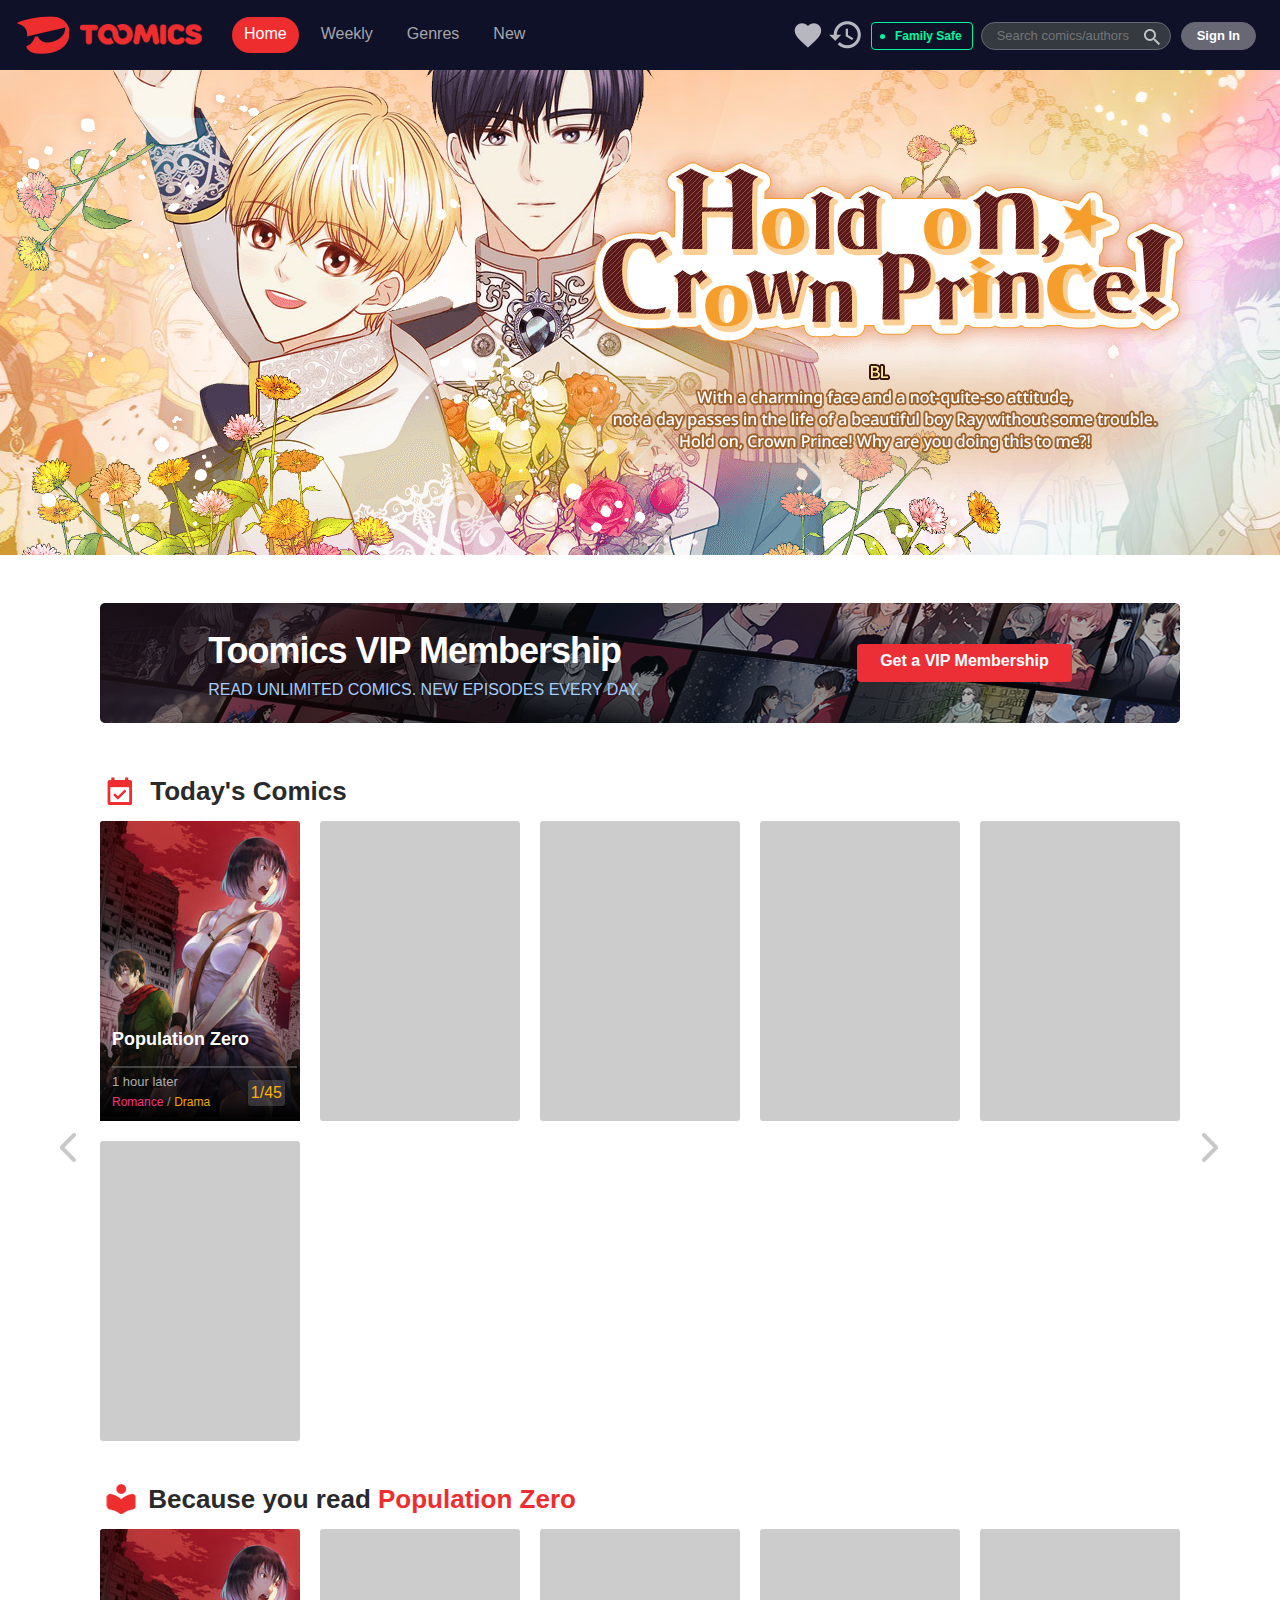
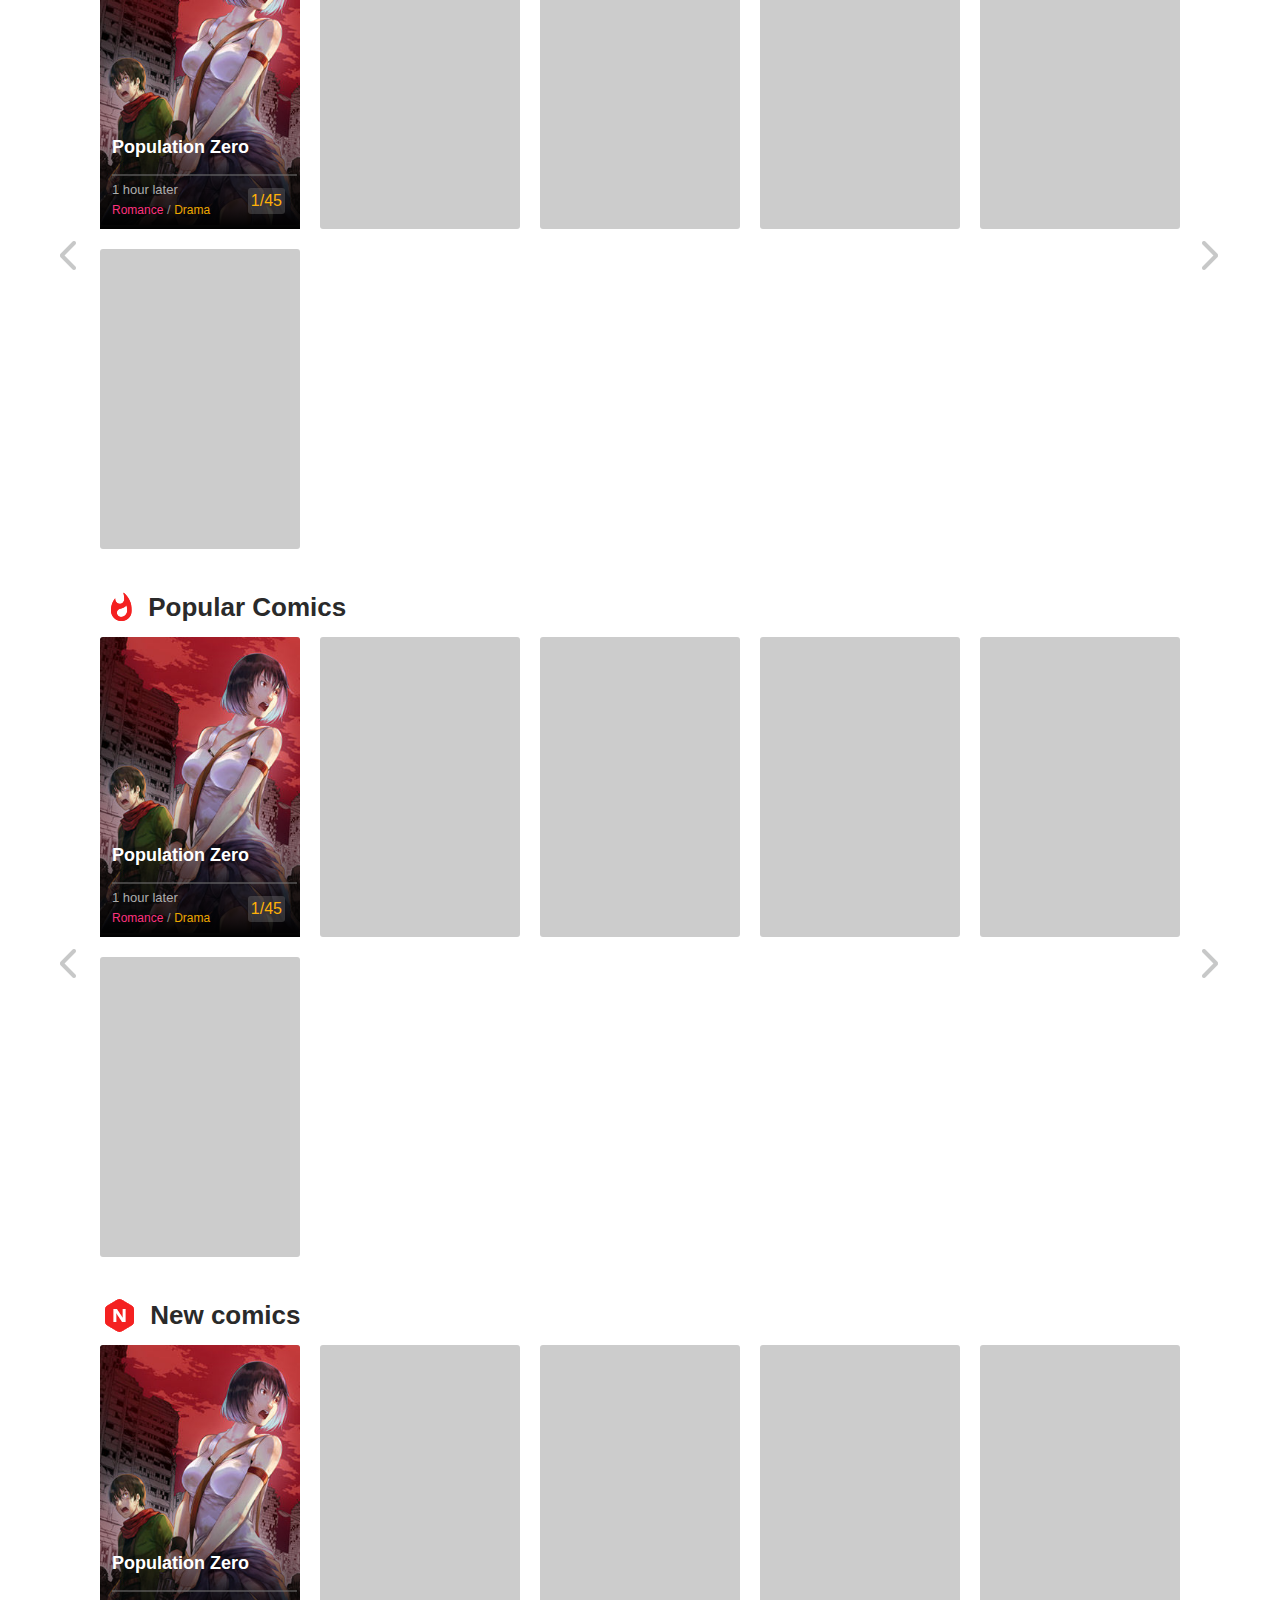
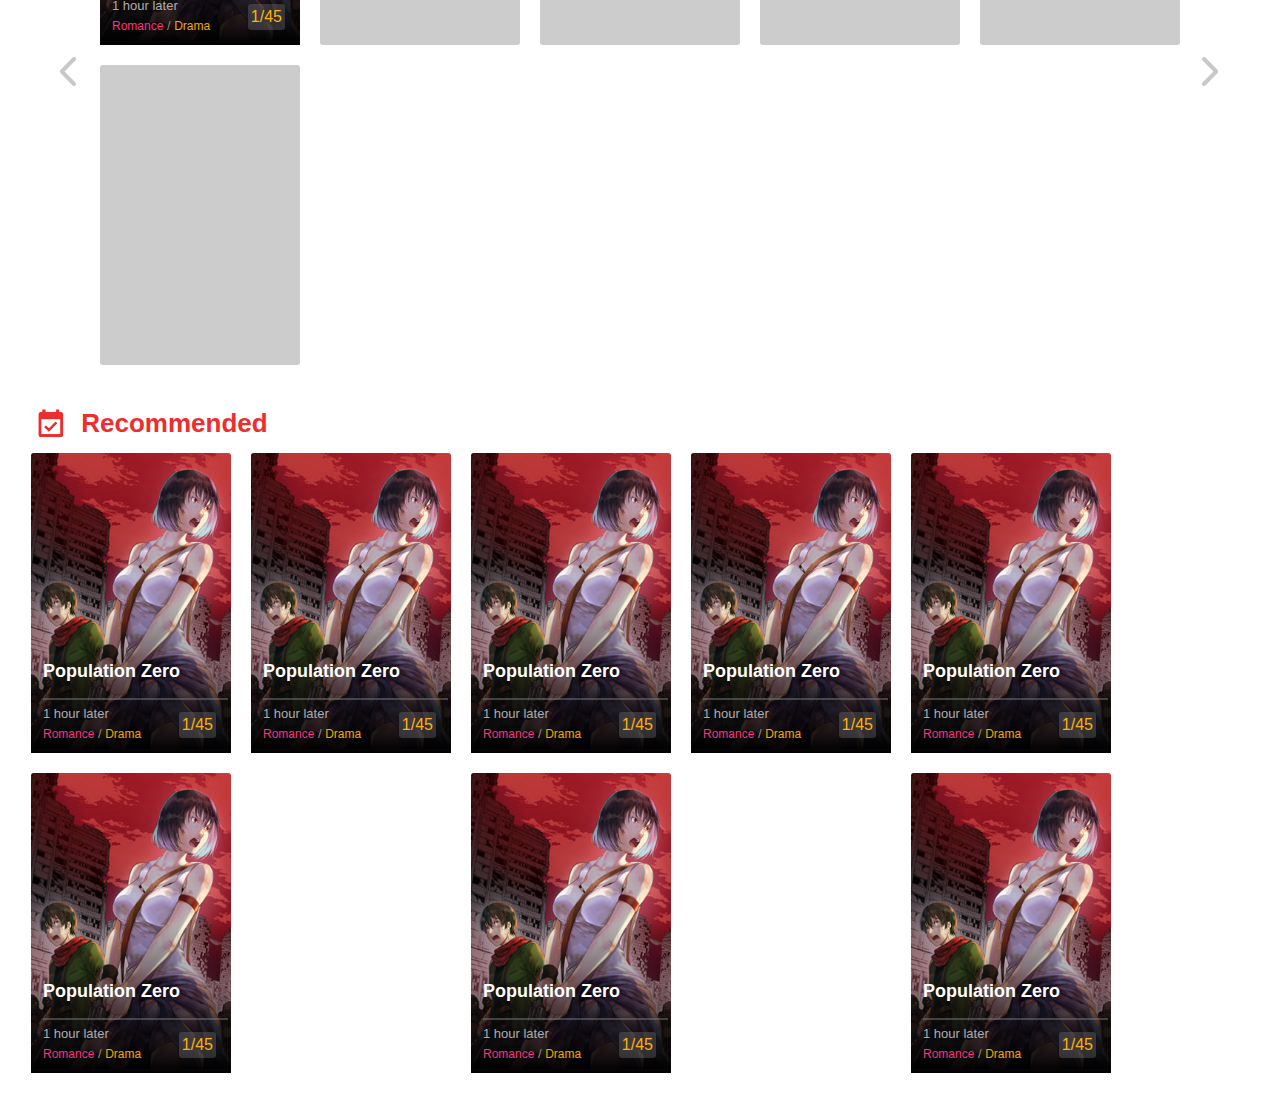
==== commit afeb25ab: "add family safe" ====
--- a/home.html
+++ b/home.html
@@ -62,18 +62,81 @@
 
     <div class="w-100">
       <div class="d-flex justify-content-between align-items-center p-2">
-        <img src="/assets/header/menu.png" class="menu-icon" alt="">
+        <label for="input_checkbox-login" class="mb-0">
+          <img src="/assets/header/menu.png" class="menu-icon" alt="">
+        </label>
         <img src="/assets/header/logo-mobile.png" class="logo-mobile" alt="">
         <img src="/assets/header/ico_search.png" alt="" class="search-icon">
       </div>
       <div></div>
     </div>
-    <div class="overlay-login"></div>
+
+
+    <input type="checkbox" hidden id="input_checkbox-login">
+    <label for="input_checkbox-login" class="mobile-overlay-login"></label>
+    <div class="header-mobile_login">
+      <div class="wrapper-header-mobile_login">
+        <div class="gnb-header">
+          <div class="gnb-header-1">
+            <img src="/assets/header/gnb-logo.png" class="mb-3" width="159" alt="toomics" class="gnb-logo">
+            <p>
+              <br>
+              Read a variety of awesome comics!
+            </p>
+            <div class="row">
+              <div class="header-mobile_login-button pl-3 pr-2">
+                <button type="button" class="btn btn-block btn-white-outlined"
+                  onclick="Base.popup('modal-login', 'login', '/en', 'N');" onkeypress="this.onclick" id="aside-menu">
+                  Sign in </button>
+              </div>
+              <div class="header-mobile_login-button pr-3">
+                <button type="button" class="btn btn-block btn-white-outlined"
+                  onclick="Base.popup('register', 'register', '/en', 'N');" onkeypress="this.onclick">
+                  Sign up </button>
+              </div>
+            </div>
+          </div>
+          <button type="button" class="btn btn-menu-close">
+            <label for="input_checkbox-login">
+              <span class="sr-only">Close menu</span>
+            </label>
+          </button>
+
+
+        </div>
+        <div class="gnb-body">
+          <ul>
+            <li>
+              <a href="javascript:;" onclick="Base.popup('modal-login', 'login', '/en/mypage/payment');"
+                onkeypress="this.onclick">
+                <i><img src="/assets/header/gnb-vip.png" alt="" width="20"></i>
+                <span class="text-red">
+                  VIP Membership </span>
+              </a>
+            </li>
+            <li class="divider"></li>
+            <li>
+              <a href="/en/help/notice_list" onkeypress="this.onclick">
+                <i><img src="/assets/header/gnb-help.png" alt="" width="20"></i>Customer Service </a>
+            </li>
+
+          </ul>
+        </div>
+      </div>
+
+    </div>
+
+
 
   </header>
 
   <div id="banner-pc">
     <div id="carouselExampleControls" class="carousel slide" data-ride="carousel">
+      <ol class="carousel-indicators">
+        <li data-target="#carouselExampleIndicators" data-slide-to="0" class="active"></li>
+        <li data-target="#carouselExampleIndicators" data-slide-to="1"></li>
+        <li data-target="#carouselExampleIndicators" data-slide-to="2"></li>
+      </ol>
       <div class="carousel-inner">
         <div class="carousel-item active">
           <div class="wrapper-banner" style="background-image: url(/assets/background_image.jpg);">
@@ -103,14 +166,6 @@
           </div>
         </div>
       </div>
-      <a class="carousel-control-prev" href="#carouselExampleControls" role="button" data-slide="prev">
-        <span class="carousel-control-prev-icon" aria-hidden="true"></span>
-        <span class="sr-only">Previous</span>
-      </a>
-      <a class="carousel-control-next" href="#carouselExampleControls" role="button" data-slide="next">
-        <span class="carousel-control-next-icon" aria-hidden="true"></span>
-        <span class="sr-only">Next</span>
-      </a>
     </div>
   </div>
 
@@ -333,12 +388,12 @@
 
     <p class="section_vipbanner mb-3">
       <a href="/en/mypage/payment">
-          <img src="/assets/home/m_vipbanner.png" alt="" class="w-100">
-          <span class="title_text">Toomics VIP Membership</span>
-          <span class="sub_text">READ UNLIMITED COMICS. NEW EPISODES EVERY DAY.</span>
-          <span class="vip_btn">Start now</span>
+        <img src="/assets/home/m_vipbanner.png" alt="" class="w-100">
+        <span class="title_text">Toomics VIP Membership</span>
+        <span class="sub_text">READ UNLIMITED COMICS. NEW EPISODES EVERY DAY.</span>
+        <span class="vip_btn">Start now</span>
       </a>
-  </p>
+    </p>
 
     <div class="each_section_main section_today">
 
--- a/css/header/responsive.css
+++ b/css/header/responsive.css
@@ -1,9 +1,174 @@
 @media (max-width: 767px) {
+  @keyframes translateX {
+    0% {
+      opacity: 0.4;
+      transform: translateX(-300px);
+    }
+    100% {
+      opacity: 1;
+      transform: translateX(0px);
+    }
+  }
+  
   #header-mobile {
     display: flex;
   }
-  
+
   #header {
     display: none;
   }
+
+  .menu-icon {
+    cursor: pointer;
+  }
+
+  .header-mobile_login {
+    display: none;
+    position: fixed;
+    top: 0;
+    bottom: 0;
+    left: -100%;
+    width: 70%;
+    height: 100vh;
+    background-color: #fff;
+    z-index: 5;
+    transform-origin: top center;
+    animation: translateX 400ms ease-in-out forwards;
+  }
+
+
+  .gnb-header {
+    z-index: 1;
+    position: relative;
+  }
+  .gnb-header .gnb-header-1 {
+    display: flex;
+    flex-direction: column;
+    justify-content: space-between;
+    height: 175px;
+  }
+  .gnb-header .gnb-header-1 {
+    padding: 15px;
+    height: 200px;
+    color: #fff;
+    background-image: -webkit-linear-gradient(
+      top left,
+      #ee312f 0%,
+      #ee2f6b 54%,
+      #ff802e 100%
+    );
+    background-image: -o-linear-gradient(
+      top left,
+      #ee312f 0%,
+      #ee2f6b 54%,
+      #ff802e 100%
+    );
+    background-image: linear-gradient(
+      to bottom right,
+      #ee312f 0%,
+      #ee2f6b 54%,
+      #ff802e 100%
+    );
+  }
+
+  .gnb-header .btn-menu-close {
+    position: absolute;
+    top: 10px;
+    right: 10px;
+    width: 24px;
+    height: 24px;
+    background: url(/assets/header/close-white.png) no-repeat 50% 50%;
+    background-size: 13px;
+    z-index: 3;
+  }
+  .btn-white-outlined {
+    color: #fff !important;
+    background-color: transparent;
+    border-color: #fff;
+  }
+  .gnb-header .gnb-header-1 > p {
+    margin-top: auto;
+    margin-bottom: 5px;
+  }
+
+  .gnb-header .gnb-header-1 > p {
+    word-break: break-all;
+    font-size: 12px;
+    letter-spacing: -1px;
+  }
+
+  .header-mobile_login-button {
+    flex: 0 0 50%;
+    max-width: 50%;
+  }
+
+  .gnb-body {
+    padding-top: 10px !important;
+    position: relative;
+    top: 0;
+    z-index: 1;
+  }
+
+  .gnb-body > ul > li > a {
+    position: relative;
+    display: block;
+    height: 48px;
+    line-height: 48px;
+    font-size: 14px;
+    color: #000;
+  }
+  .gnb-body > ul > li > a i {
+    display: inline-block;
+    width: 55px;
+    text-align: center;
+  }
+
+  .gnb-body > ul > li > a i img {
+    display: inline-block;
+    margin-top: -4px;
+  }
+
+  .gnb-body > ul > li > a i img {
+    margin-top: -3px !important;
+  }
+
+  .mobile-overlay-login {
+    position: fixed;
+    top: 0;
+    left: 0;
+    right: 0;
+    bottom: 0;
+    z-index: 3;
+    background: rgba(0, 0, 0, 0.8);
+    /* -webkit-transition: all 0.3s ease;
+    -o-transition: all 0.3s ease;
+    transition: all 0.3s ease; */
+    visibility: hidden;
+  }
+
+  #input_checkbox-login {
+    position: absolute;
+    top: 7px;
+    right: 31%;
+    
+    right: 90%;
+    width: 55px;
+    height: 57px;
+    z-index: 6;
+  }
+
+  #input_checkbox-login:checked ~ .mobile-overlay-login {
+    visibility: visible;
+  }
+
+  #input_checkbox-login:checked ~ .header-mobile_login {
+    left: 0;
+    display: block;
+  }
+
+  .wrapper-header-mobile_login {
+    height: 100%;
+    width: 100%;
+    z-index: 100;
+  }
 }
--- a/css/home/style.css
+++ b/css/home/style.css
@@ -1,4 +1,18 @@
 #banner-pc {
+}
+
+
+.carousel-indicators {
+  display: flex;
+  justify-content: flex-start;
+  margin-bottom: 4rem;
+}
+
+.carousel-indicators li{
+  height: 12px;
+  width: 12px;
+  border-radius: 50%;
+  background-color: rgba(146, 145, 145, 0.5);
 }
 
 #banner-pc .wrapper-banner {
@@ -68,7 +82,7 @@
   margin-bottom: 20px;
 }
 
-.main_content-mobile {
+#main_content-mobile {
   display: none;
 }
 
--- a/css/home/responsive.css
+++ b/css/home/responsive.css
@@ -7,6 +7,7 @@
 
   #banner-pc,
   #main_content-pc,
+  #main_content-mobile,
   .section_recommended_wrap-pc {
     display: none;
   }
@@ -124,21 +125,25 @@
     font-weight: bold;
     letter-spacing: -1px;
     position: absolute;
-    top: 0.8em;
+    top: 40%;
+    transform: translate(0, -50%);
     left: 1.2em;
+
   }
   .section_vipbanner .sub_text {
     color: #a3cefb;
     font-size: 10px;
     letter-spacing: -0.5px;
     position: absolute;
-    top: 3.7em;
+    top: 65%;
+    transform: translate(0, -50%);
     left: 2em;
   }
   .section_vipbanner .vip_btn {
     position: absolute;
     right: 1.5em;
-    top: 1.6em;
+    top: 50%;
+    transform: translate(0, -50%);
     color: #fff;
     padding: 0.3em;
     font-size: 13px;
